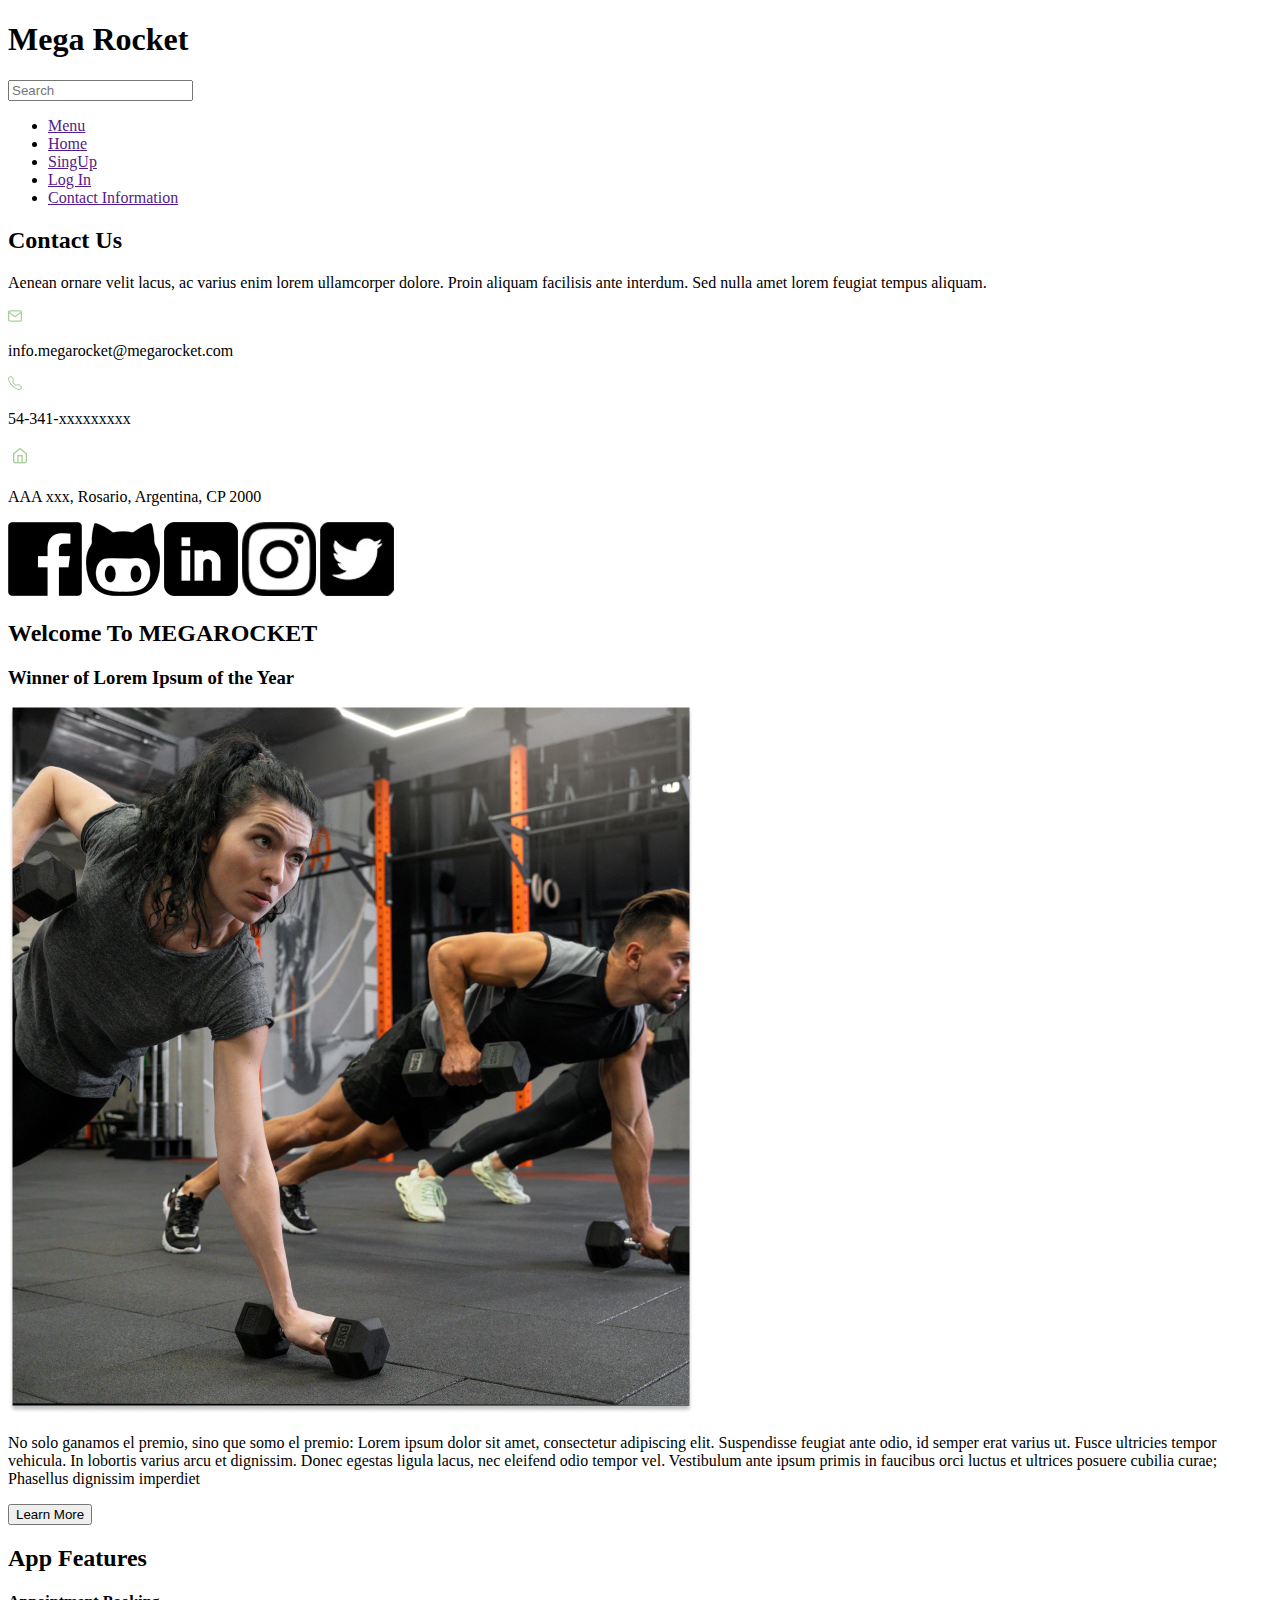
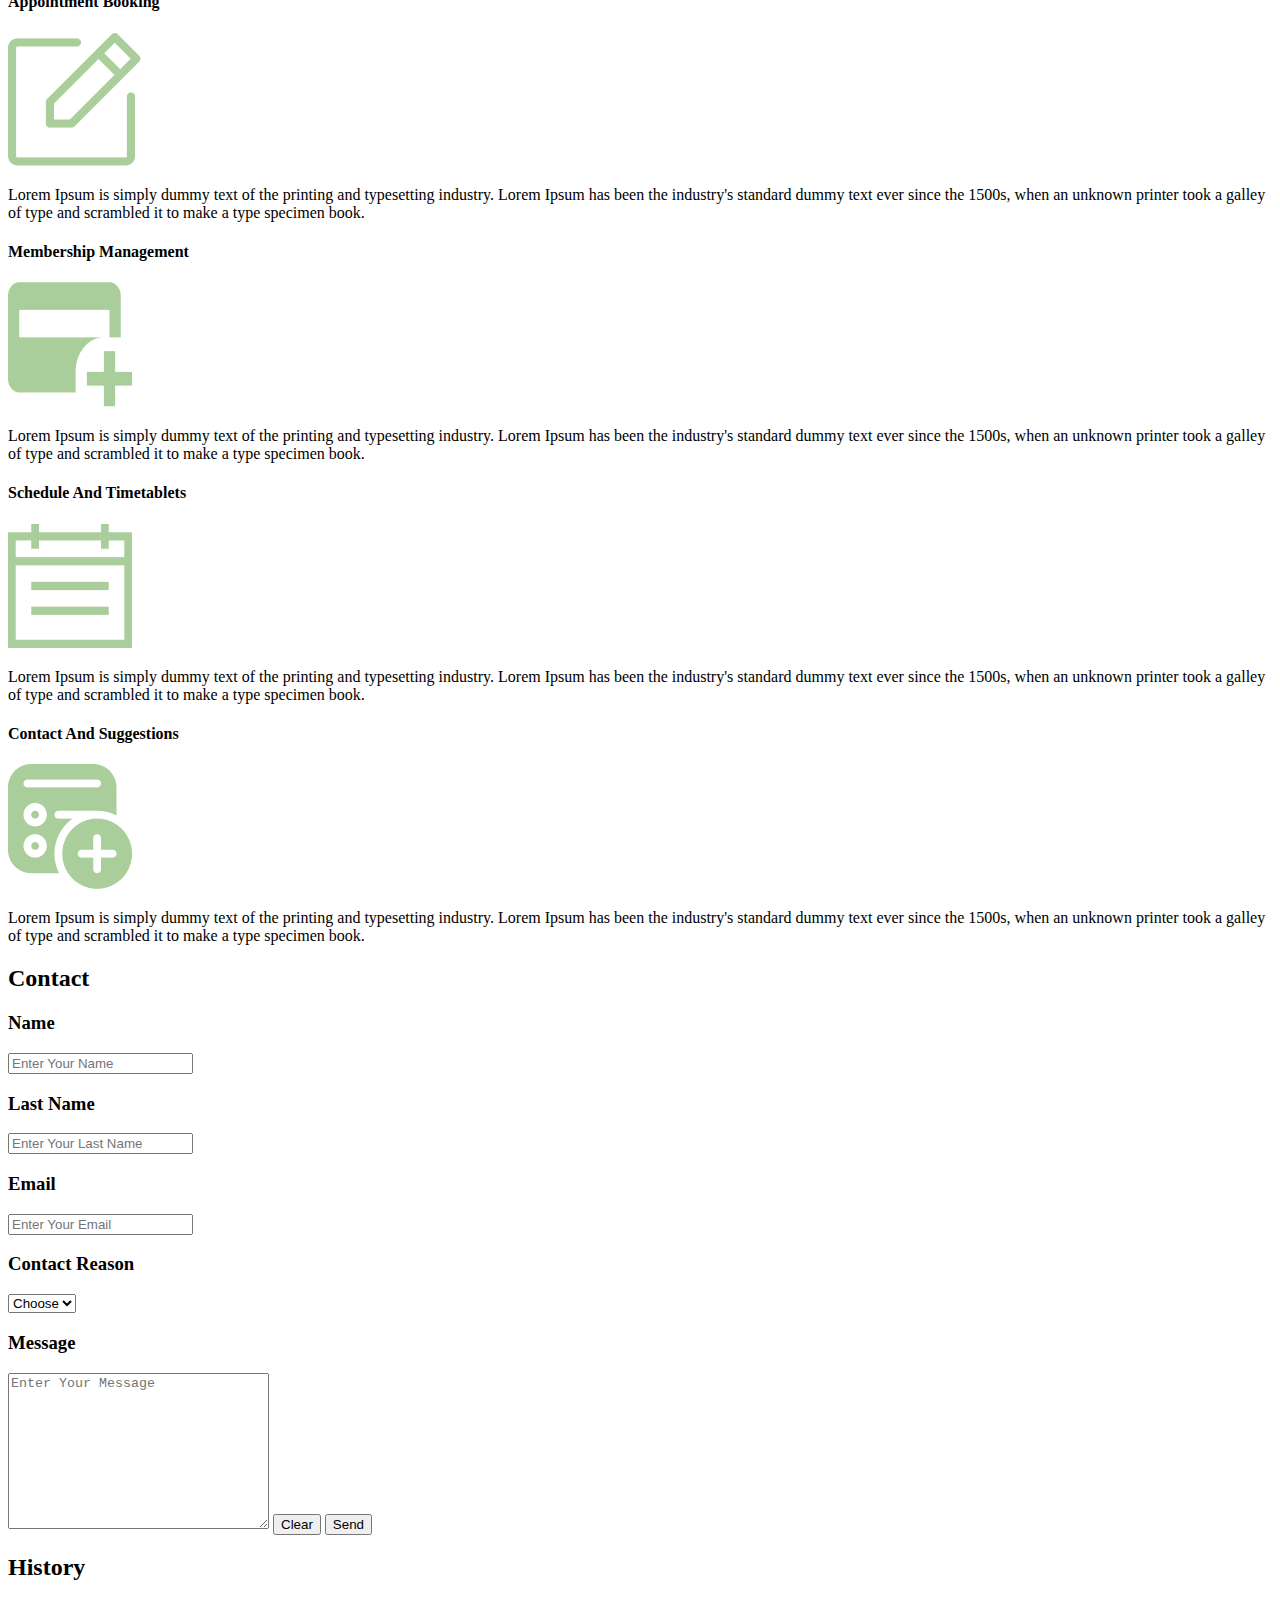
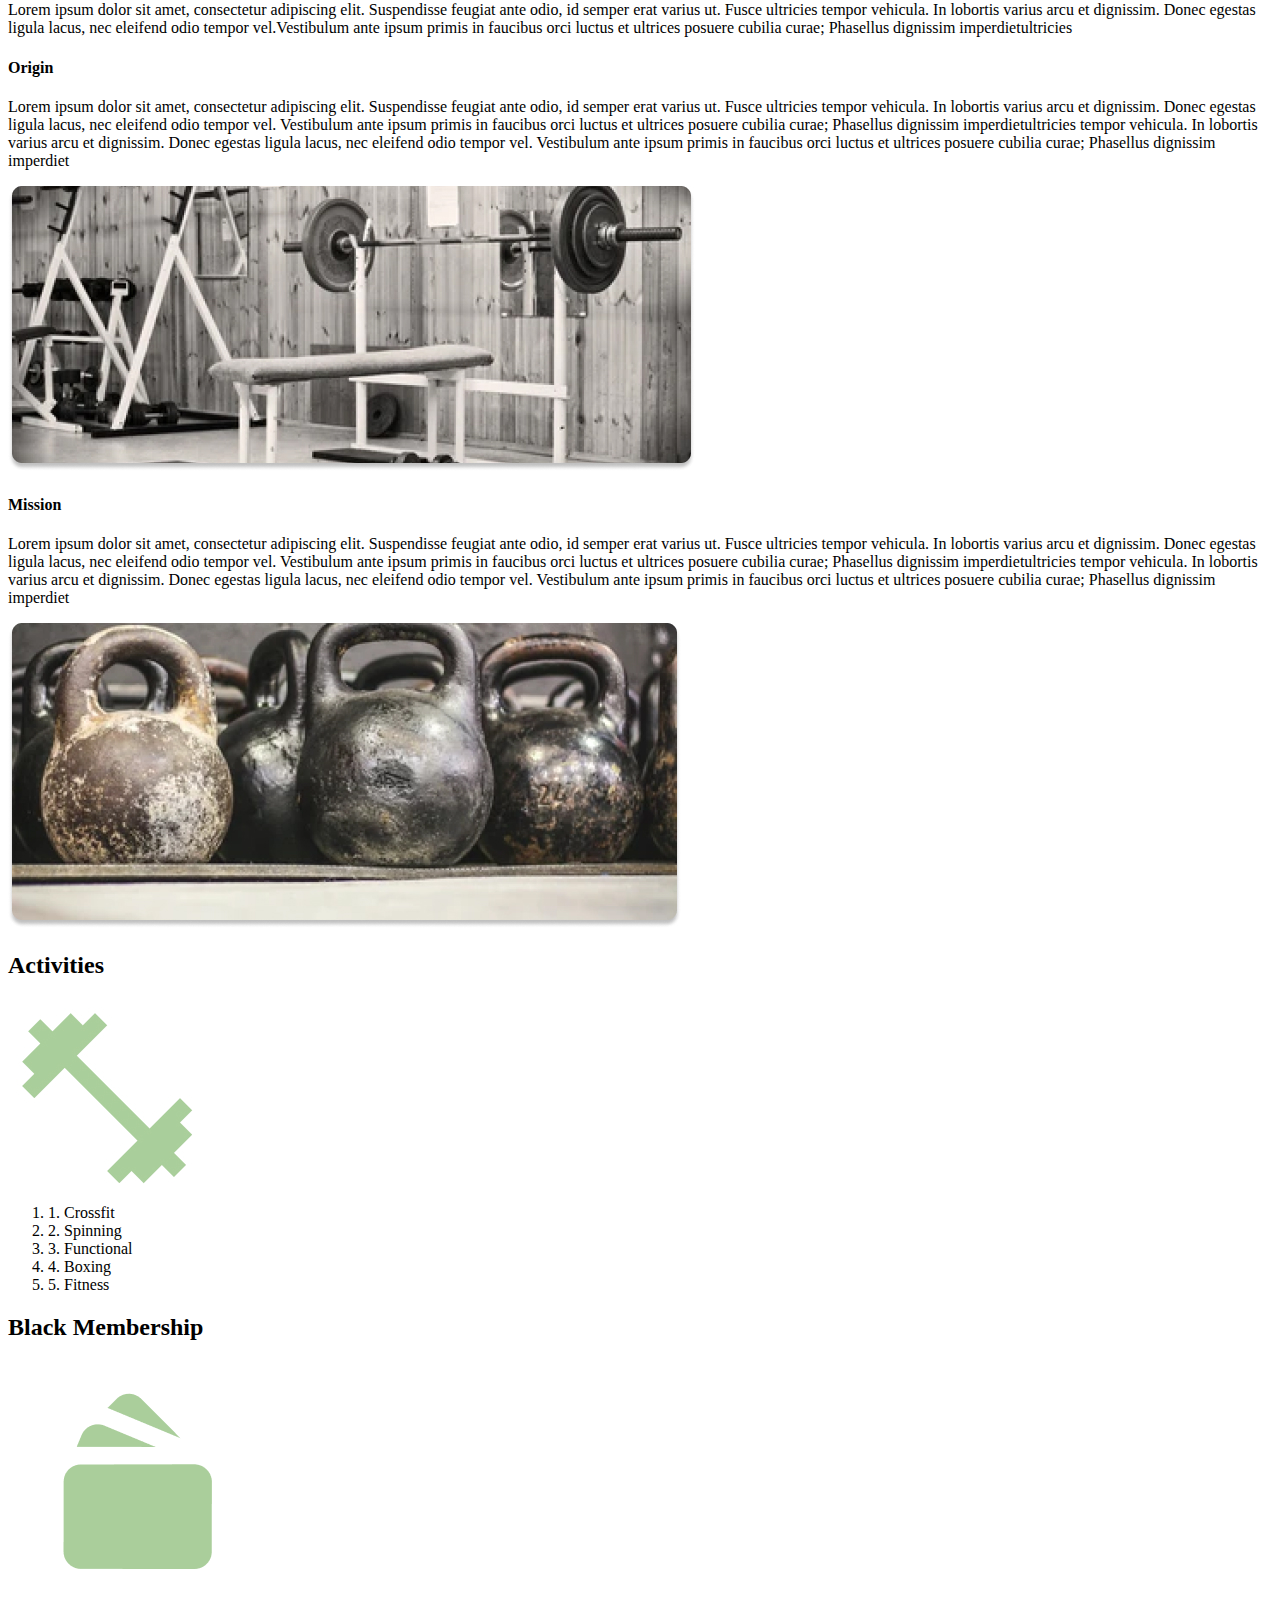
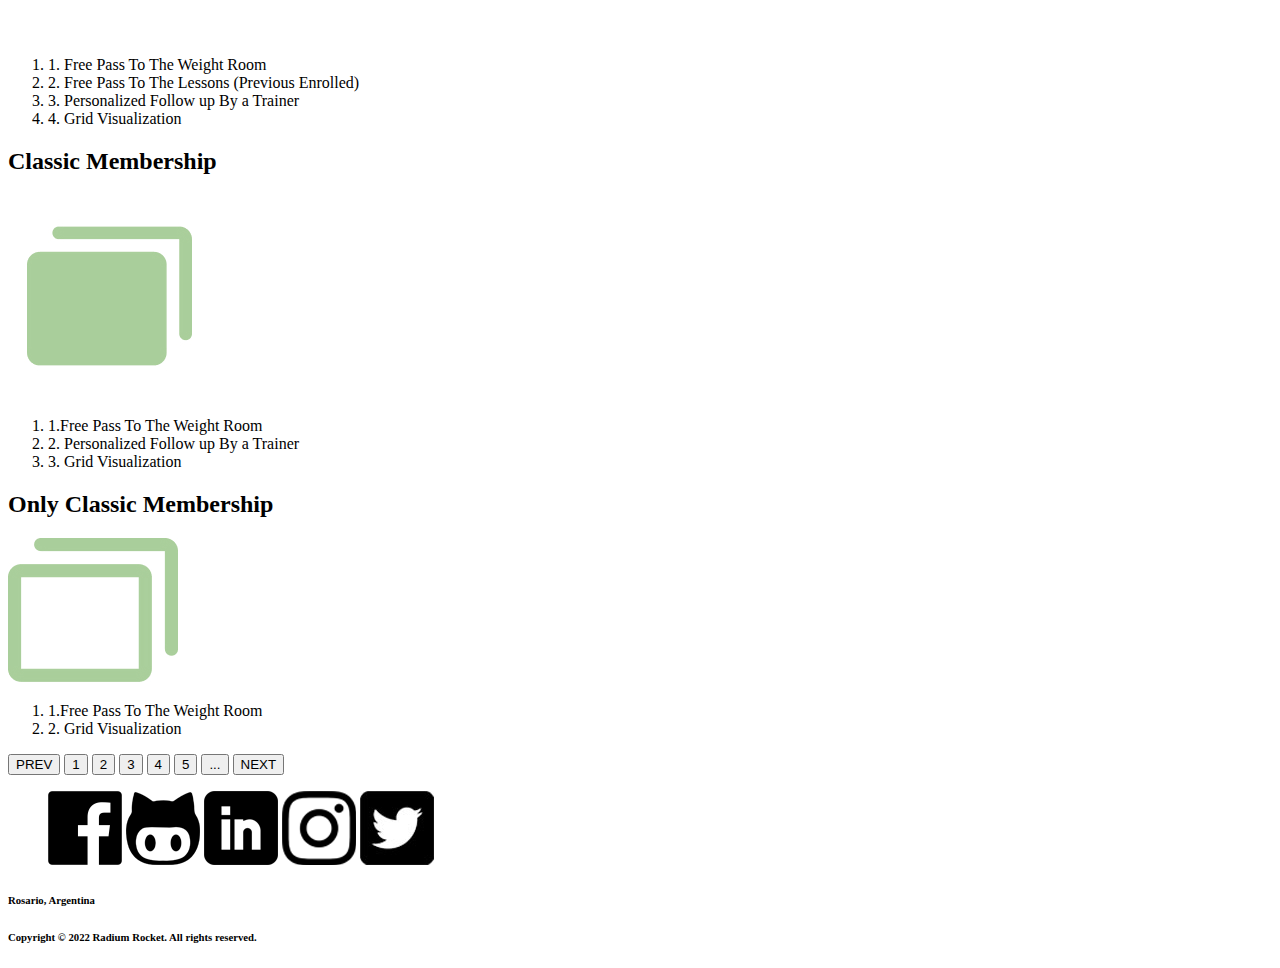
==== Week-03/index.html @ 1dced215 "BaSP-W03-2023: Fixed Problems and Added items from Week 03" ====
<!DOCTYPE html>
<html lang="en">
    <head>
        <meta charset="UTF-8">
        <meta http-equiv="X-UA-Compatible" content="IE=edge">
        <meta name="viewport" content="width=device-width, initial-scale=1.0">
        <title>Document</title>
    </head>
    <body>
        <header>
            <h1>Mega Rocket</h1>
            <input placeholder="Search">
            <aside>
                <nav>
                    <ul>     
                        <li><a href="">Menu</a></li> 
                        <li><a href="">Home</a></li>
                        <li><a href="">SingUp</a></li>
                        <li><a href="">Log In</a></li>
                        <li><a href="">Contact Information</a></li>
                    </ul>
                </nav>
            </aside>
            <h2> Contact Us </h2>
            <p>
                Aenean ornare velit lacus, ac varius enim lorem ullamcorper dolore. Proin aliquam facilisis ante interdum.
                Sed nulla amet lorem feugiat tempus aliquam.
            </p>
            <img src="assets/imgs/mail.jpg" alt="mail">
            <p>info.megarocket@megarocket.com</p>
            <img src="assets/imgs/bi_telephone.png" alt="phone">
            <p>54-341-xxxxxxxxx</p>
            <img src="assets/imgs/Home.jpg" alt="Home">
            <p>AAA xxx, Rosario, Argentina, CP 2000</p>
            <img src="assets/imgs/fcb.png" alt="Facebook">
            <img src="assets/imgs/git-hub.png" alt="GitHub">
            <img src="assets/imgs/in.png" alt="In">
            <img src="assets/imgs/insta.png" alt="Instagram">
            <img src="assets/imgs/twt.jpg" alt="Twitter">
        </header>
        <main>
            <section>
                <h2> Welcome To MEGAROCKET</h2>
                <h3>Winner of Lorem Ipsum of the Year</h3>
                <img src="assets/imgs/1.jpg" alt="Fitness">
                <p>
                    No solo ganamos el premio, sino que somo el premio:
                    Lorem ipsum dolor sit amet, consectetur adipiscing elit.
                    Suspendisse feugiat ante odio, id semper erat varius ut. Fusce ultricies tempor vehicula.
                    In lobortis varius arcu et dignissim. Donec egestas ligula lacus, nec eleifend odio tempor vel.
                    Vestibulum ante ipsum primis in faucibus orci luctus
                    et ultrices posuere cubilia curae; Phasellus dignissim imperdiet
                </p>
                <input type="button" value="Learn More">
            </section>
            <section>
                <h2>App Features</h2>
                <h4>Appointment Booking</h4>
                <img src="assets/imgs/Booking.jpg" alt="Booking">
                <p>
                    Lorem Ipsum is simply dummy text of the printing and typesetting industry.
                    Lorem Ipsum has been the industry's standard dummy text ever since the 1500s,
                    when an unknown printer took a galley of type and scrambled it to make a type specimen book.
                </p>
                <h4>Membership Management</h4>
                <img src="assets/imgs/Management.png" alt="Management">
                <p>
                    Lorem Ipsum is simply dummy text of the printing and typesetting industry.
                    Lorem Ipsum has been the industry's standard dummy text ever since the 1500s,
                    when an unknown printer took a galley of type and scrambled it to make a type specimen book.
                </p>
                <h4>Schedule And Timetablets</h4>
                <img src="assets/imgs/Timetablets.png" alt="Schedule">
                <p>
                    Lorem Ipsum is simply dummy text of the printing and typesetting industry.
                    Lorem Ipsum has been the industry's standard dummy text ever since the 1500s,
                    when an unknown printer took a galley of type and scrambled it to make a type specimen book.
                </p>
                <h4>Contact And Suggestions</h4>
                <img src="assets/imgs/Suggestions.jpg" alt="Suggestions">
                <p>
                    Lorem Ipsum is simply dummy text of the printing and typesetting industry.
                    Lorem Ipsum has been the industry's standard dummy text ever since the 1500s,
                    when an unknown printer took a galley of type and scrambled it to make a type specimen book.
                </p>
            </section>
            <section>
                <h2>Contact</h2>
                <form>
                    <h3>Name</h3>
                    <input type="text" name="Name" placeholder="Enter Your Name" class="Campo">
                    <h3>Last Name</h3>
                    <input type="text" name="Name" placeholder="Enter Your Last Name" class="Campo">
                    <h3>Email</h3>
                    <input type="email" name="Email" placeholder="Enter Your Email" class="Campo">
                    <h3>Contact Reason</h3>
                    <div class="select">
                        <select name="format" id="format">
                        <option selected disabled> Choose </option>
                        <option value="1">1</option>
                        <option value="2">2</option>
                        <option value="3">3</option>  
                        </select>
                    </div>
                    <h3>Message</h3>
                    <textarea name="Message" placeholder="Enter Your Message" cols="30" rows="10"></textarea>
                    <input type="button" value="Clear">
                    <input type="button" value="Send">
                </form>
            </section>
            <section>
                <h2>History</h2>
                <p>
                    Lorem ipsum dolor sit amet, consectetur adipiscing elit. Suspendisse feugiat ante odio,
                    id semper erat varius ut. Fusce ultricies tempor vehicula. In lobortis varius arcu et dignissim.
                    Donec egestas ligula lacus, nec eleifend odio tempor vel.Vestibulum ante ipsum primis in faucibus orci
                    luctus et ultrices posuere cubilia curae; Phasellus dignissim imperdietultricies
                </p>
                <h4>Origin</h4>
                <p>
                    Lorem ipsum dolor sit amet, consectetur adipiscing elit. Suspendisse feugiat ante odio,
                    id semper erat varius ut. Fusce ultricies tempor vehicula. In lobortis varius arcu et dignissim.
                    Donec egestas ligula lacus, nec eleifend odio tempor vel. Vestibulum ante ipsum primis in faucibus
                    orci luctus et ultrices posuere cubilia curae; Phasellus dignissim imperdietultricies tempor vehicula.
                    In lobortis varius arcu et dignissim. Donec egestas ligula lacus, nec eleifend odio tempor vel. Vestibulum
                    ante ipsum primis in faucibus orci luctus et ultrices posuere cubilia curae; Phasellus dignissim imperdiet
                </p>
                <img src="assets/imgs/Pesas.jpg" alt="Pesas">
                <h4>Mission</h4>
                <p>
                    Lorem ipsum dolor sit amet, consectetur adipiscing elit. Suspendisse feugiat ante odio,
                    id semper erat varius ut. Fusce ultricies tempor vehicula. In lobortis varius arcu et dignissim.
                    Donec egestas ligula lacus, nec eleifend odio tempor vel. Vestibulum ante ipsum primis in faucibus
                    orci luctus et ultrices posuere cubilia curae; Phasellus dignissim imperdietultricies tempor vehicula.
                    In lobortis varius arcu et dignissim. Donec egestas ligula lacus, nec eleifend odio tempor vel. Vestibulum
                    ante ipsum primis in faucibus orci luctus et ultrices posuere cubilia curae; Phasellus dignissim imperdiet
                </p>
                <img src="assets/imgs/Rusas.jpg" alt="Rusas">
            </section>
            <section>
                <h2>Activities</h2>
                <img src="assets/imgs/Activities.jpg" alt="Activities">
                <ol>
                    <li>1. Crossfit</li>
                    <li>2. Spinning</li>
                    <li>3. Functional</li>
                    <li>4. Boxing</li>
                    <li>5. Fitness</li>
                </ol>
                <h2>Black Membership</h2>
                <img src="assets/imgs/Black Membership.png" alt="BMembership">
                <ol>
                    <li>1. Free Pass To The Weight Room</li>
                    <li>2. Free Pass To The Lessons (Previous Enrolled)</li>
                    <li>3. Personalized Follow up By a Trainer</li>
                    <li>4. Grid Visualization</li>
                </ol>
                <h2>Classic Membership</h2>
                <img src="assets/imgs/Classic Membership.jpg" alt="CMembership">
                <ol>
                    <li>1.Free Pass To The Weight Room</li>
                    <li>2. Personalized Follow up By a Trainer</li>
                    <li>3. Grid Visualization</li>
                </ol>
                <h2>Only Classic Membership</h2>
                <img src="assets/imgs/Only Classes Membership.jpg" alt="OCMembership">
                <ol>
                    <li>1.Free Pass To The Weight Room</li>
                    <li>2. Grid Visualization</li>
                </ol>
                <input type="button" value="PREV">
                <input type="button" value="1">
                <input type="button" value="2">
                <input type="button" value="3">
                <input type="button" value="4">
                <input type="button" value="5">
                <input type="button" value="...">
                <input type="button" value="NEXT">
            </section>
        </main>
        <footer>
            <ul>
                <img src="assets/imgs/fcb.png" alt="Facebook">
                <img src="assets/imgs/git-hub.png" alt="GitHub">
                <img src="assets/imgs/in.png" alt="In">
                <img src="assets/imgs/insta.png" alt="Instagram">
                <img src="assets/imgs/twt.jpg" alt="Twitter">
            </ul>
            <h6>Rosario, Argentina</h6>
            <h6>Copyright © 2022 Radium Rocket. All rights reserved.</h6>
        </footer>
    </body>
</html>
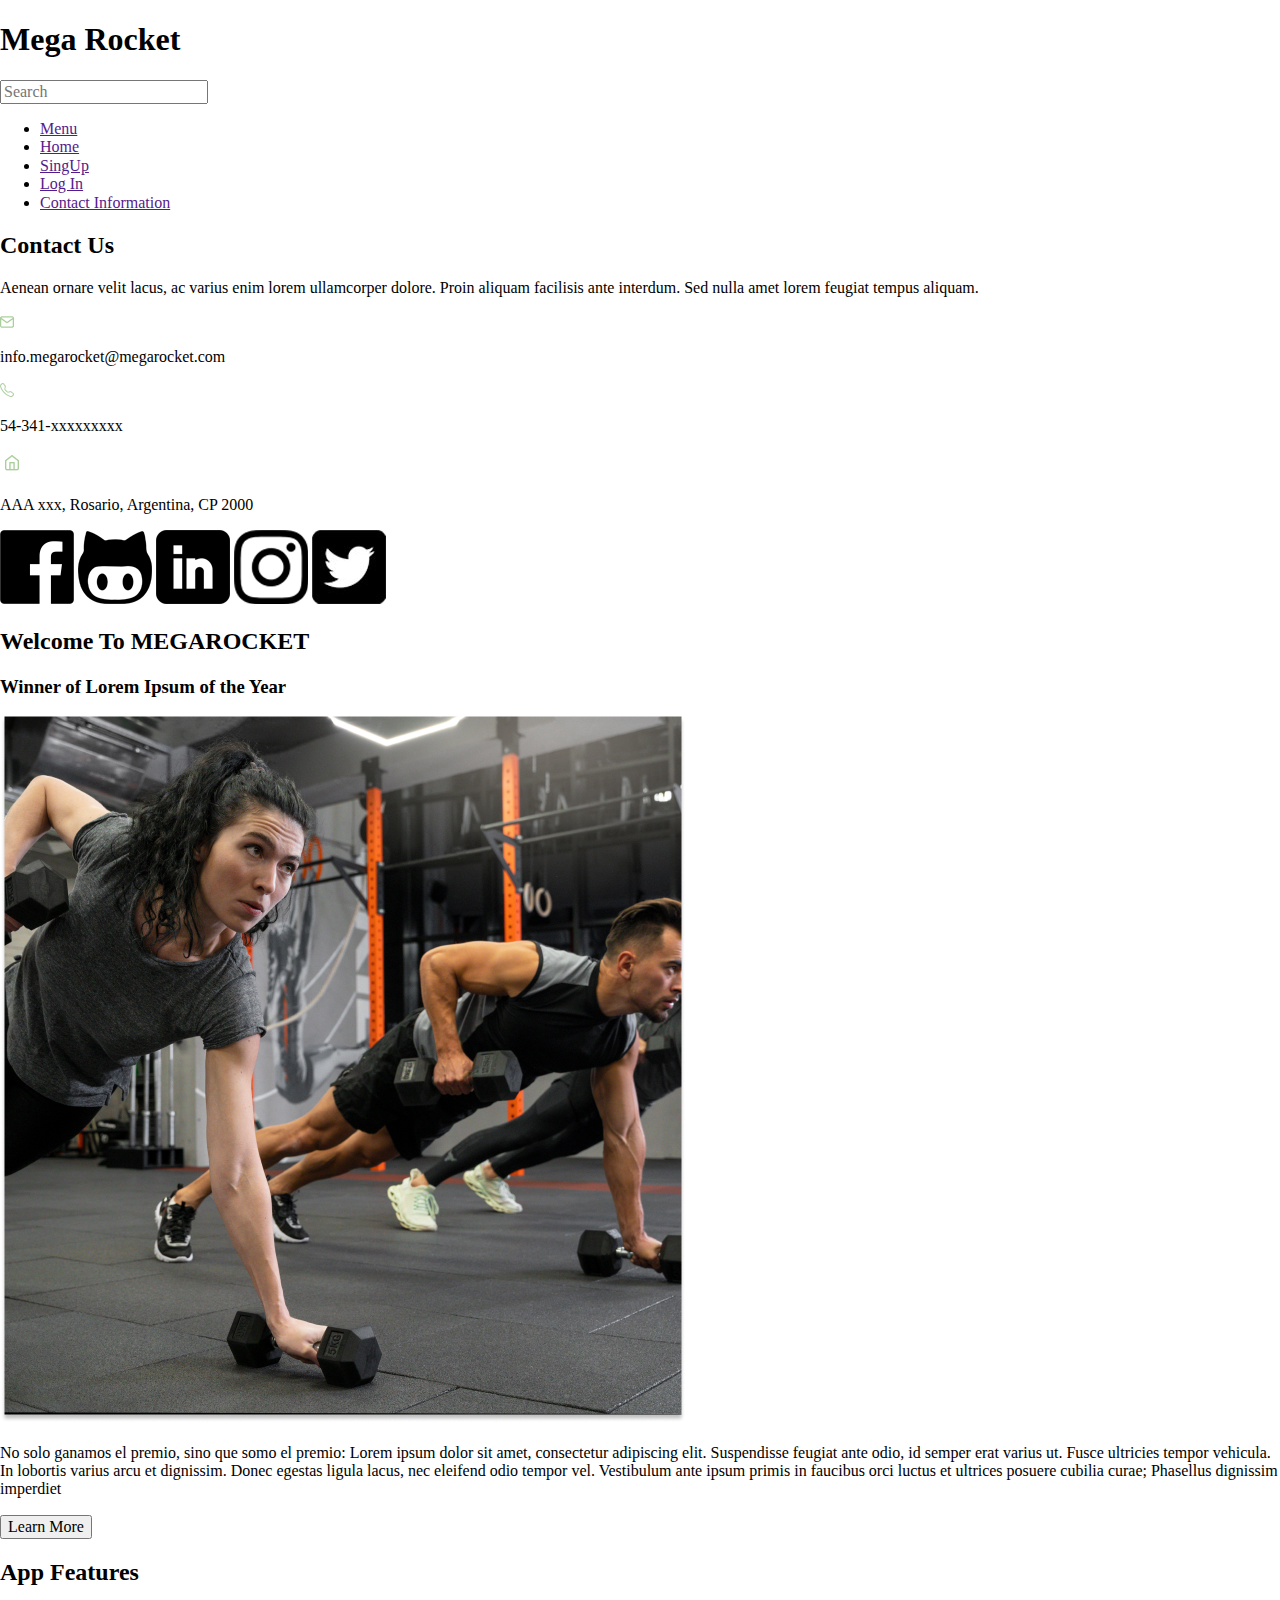
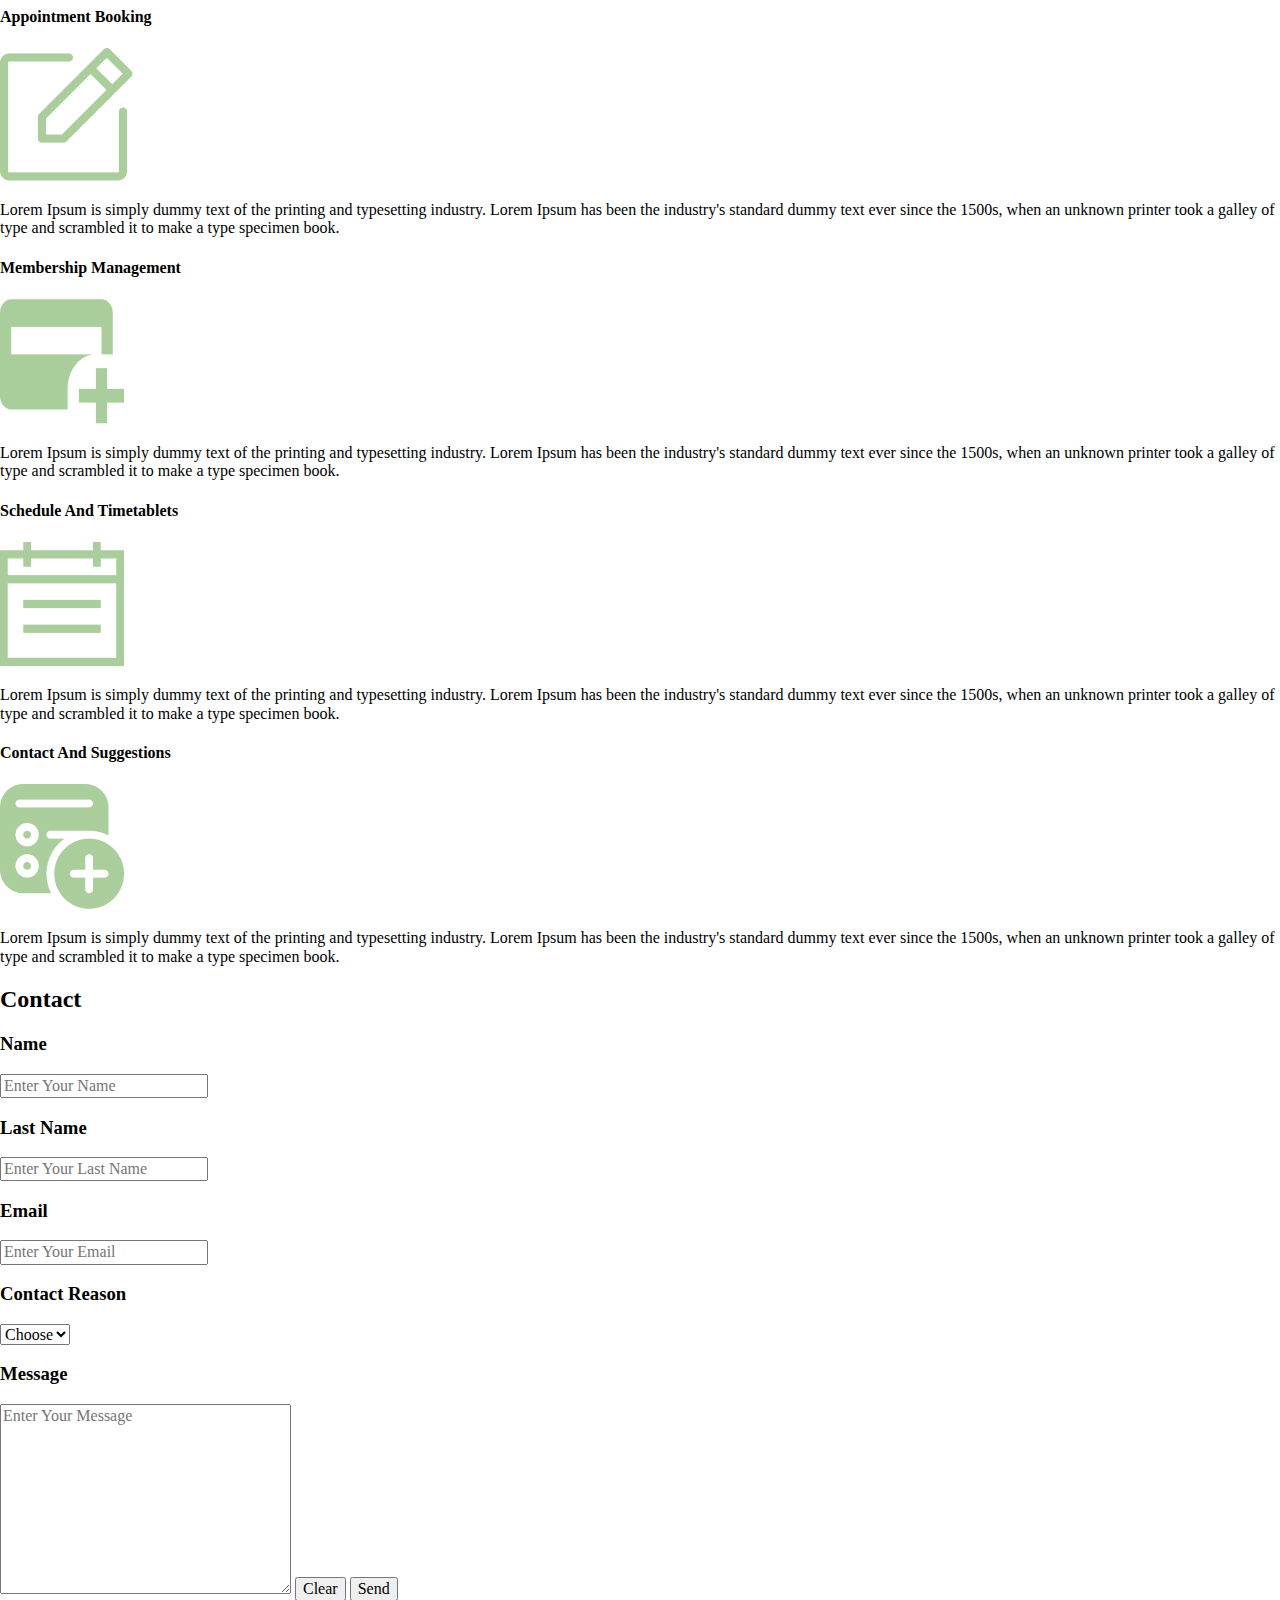
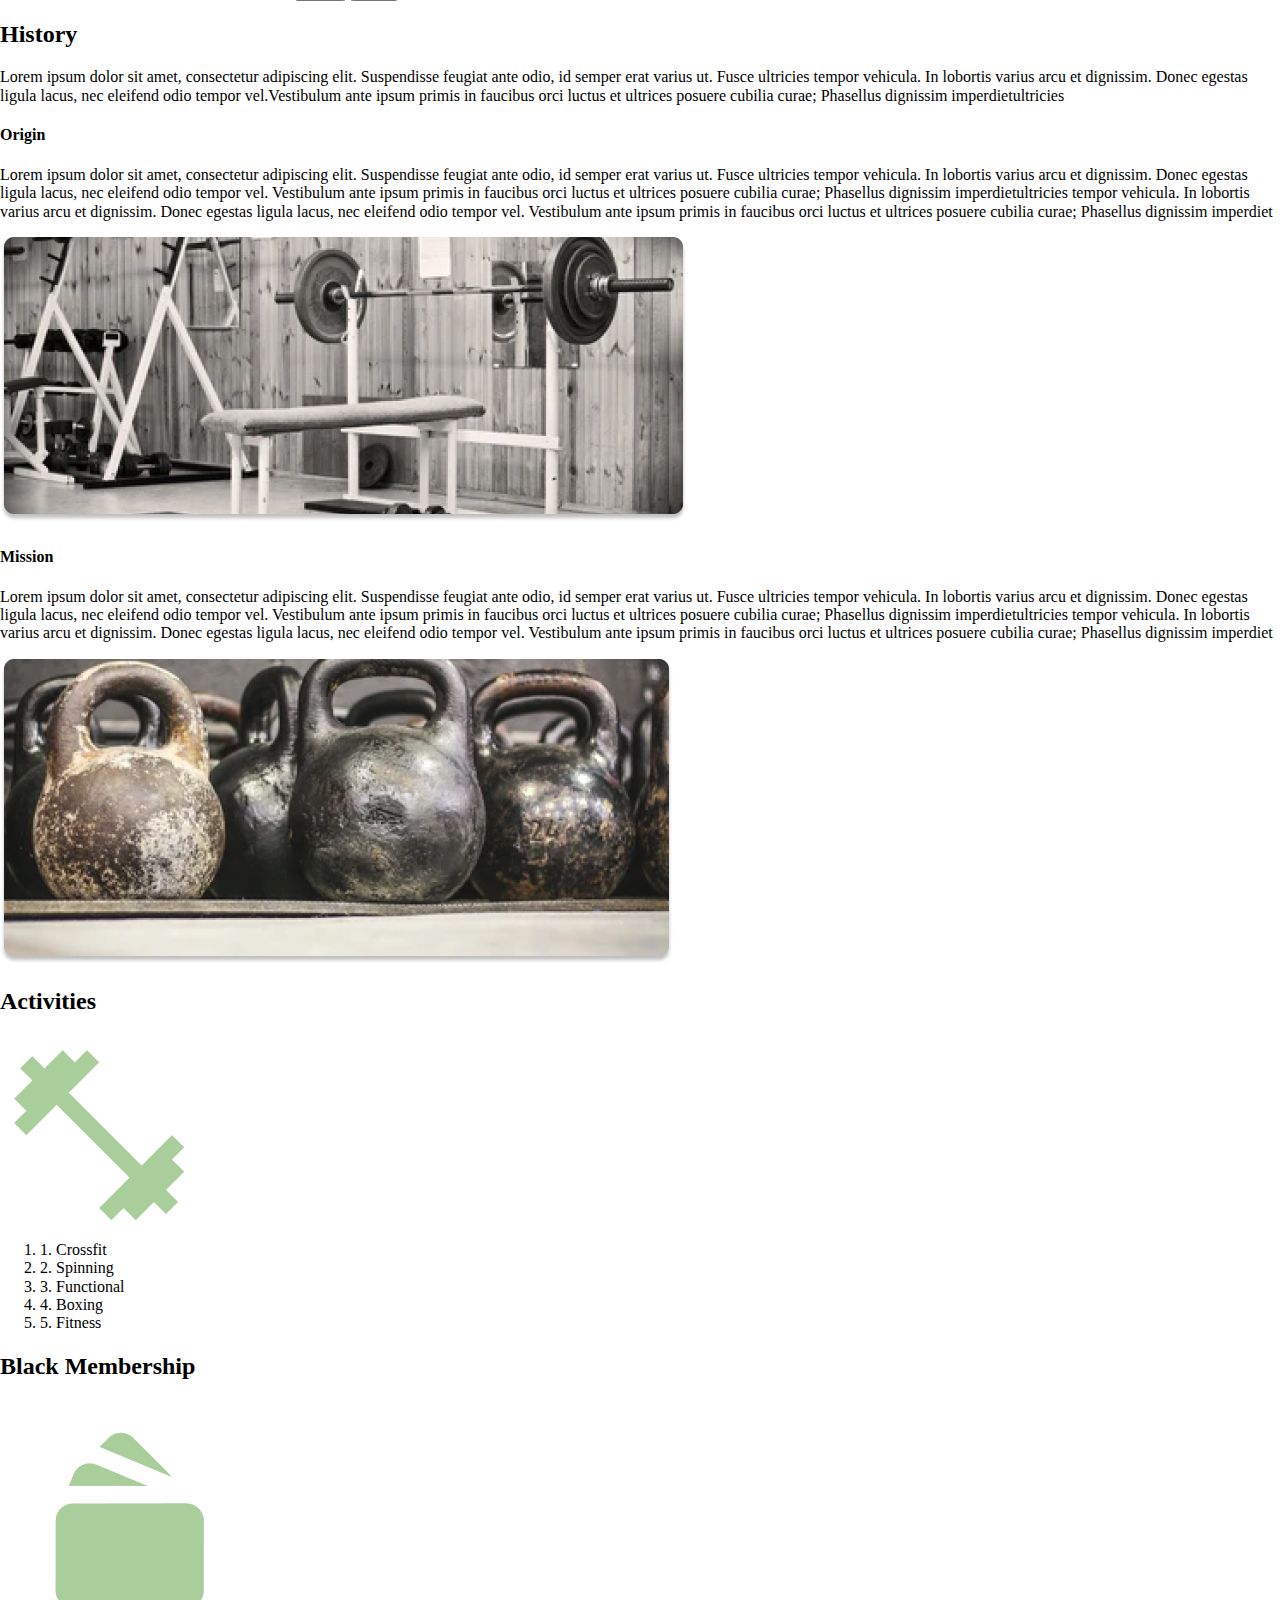
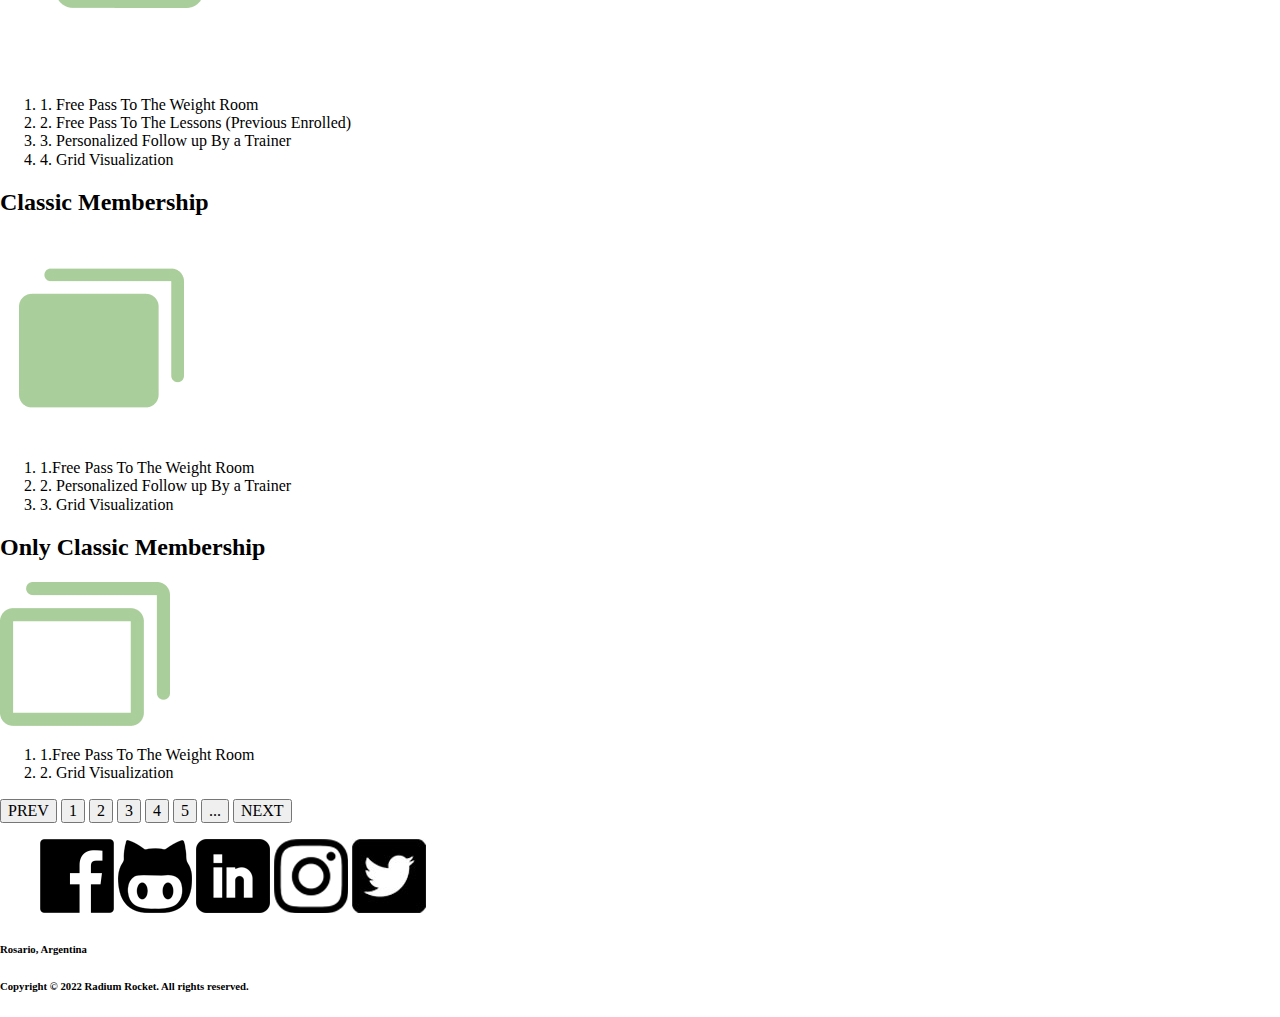
==== commit de8ed3cf: "BaSP-W03-2023: Fixed Readme and added links in HTML" ====
--- a/Week-03/index.html
+++ b/Week-03/index.html
@@ -4,6 +4,11 @@
         <meta charset="UTF-8">
         <meta http-equiv="X-UA-Compatible" content="IE=edge">
         <meta name="viewport" content="width=device-width, initial-scale=1.0">
+        <link rel="preconnect" href="https://fonts.googleapis.com">
+        <link rel="preconnect" href="https://fonts.gstatic.com" crossorigin>
+        <link href="https://fonts.googleapis.com/css2?family=Roboto:ital,wght@0,100;0,300;0,400;0,500;0,700;0,900;1,100;1,300;1,400;1,500;1,700;1,900&display=swap" rel="stylesheet">
+        <link rel="stylesheet" type="text/css" href="css/reset.css">
+        <link rel="stylesheet" type="text/css" href="css/styles.css">
         <title>Document</title>
     </head>
     <body>
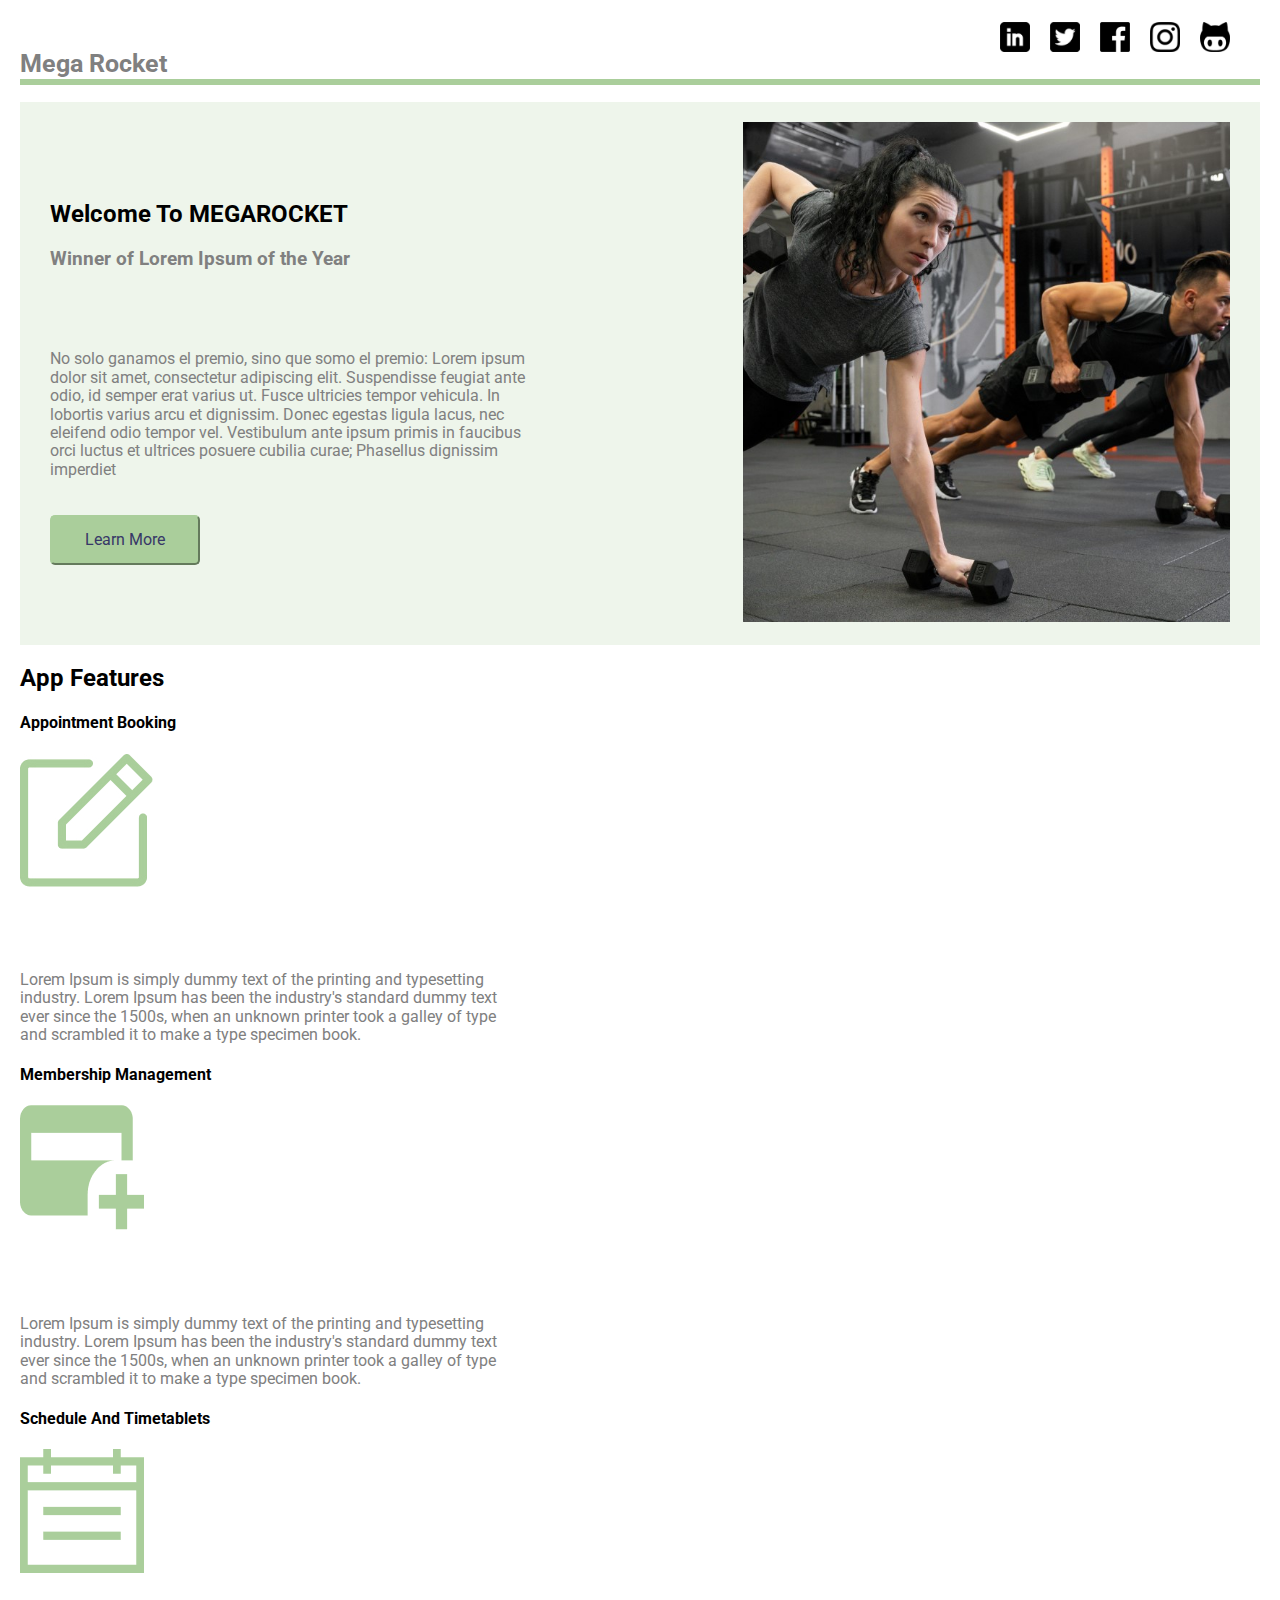
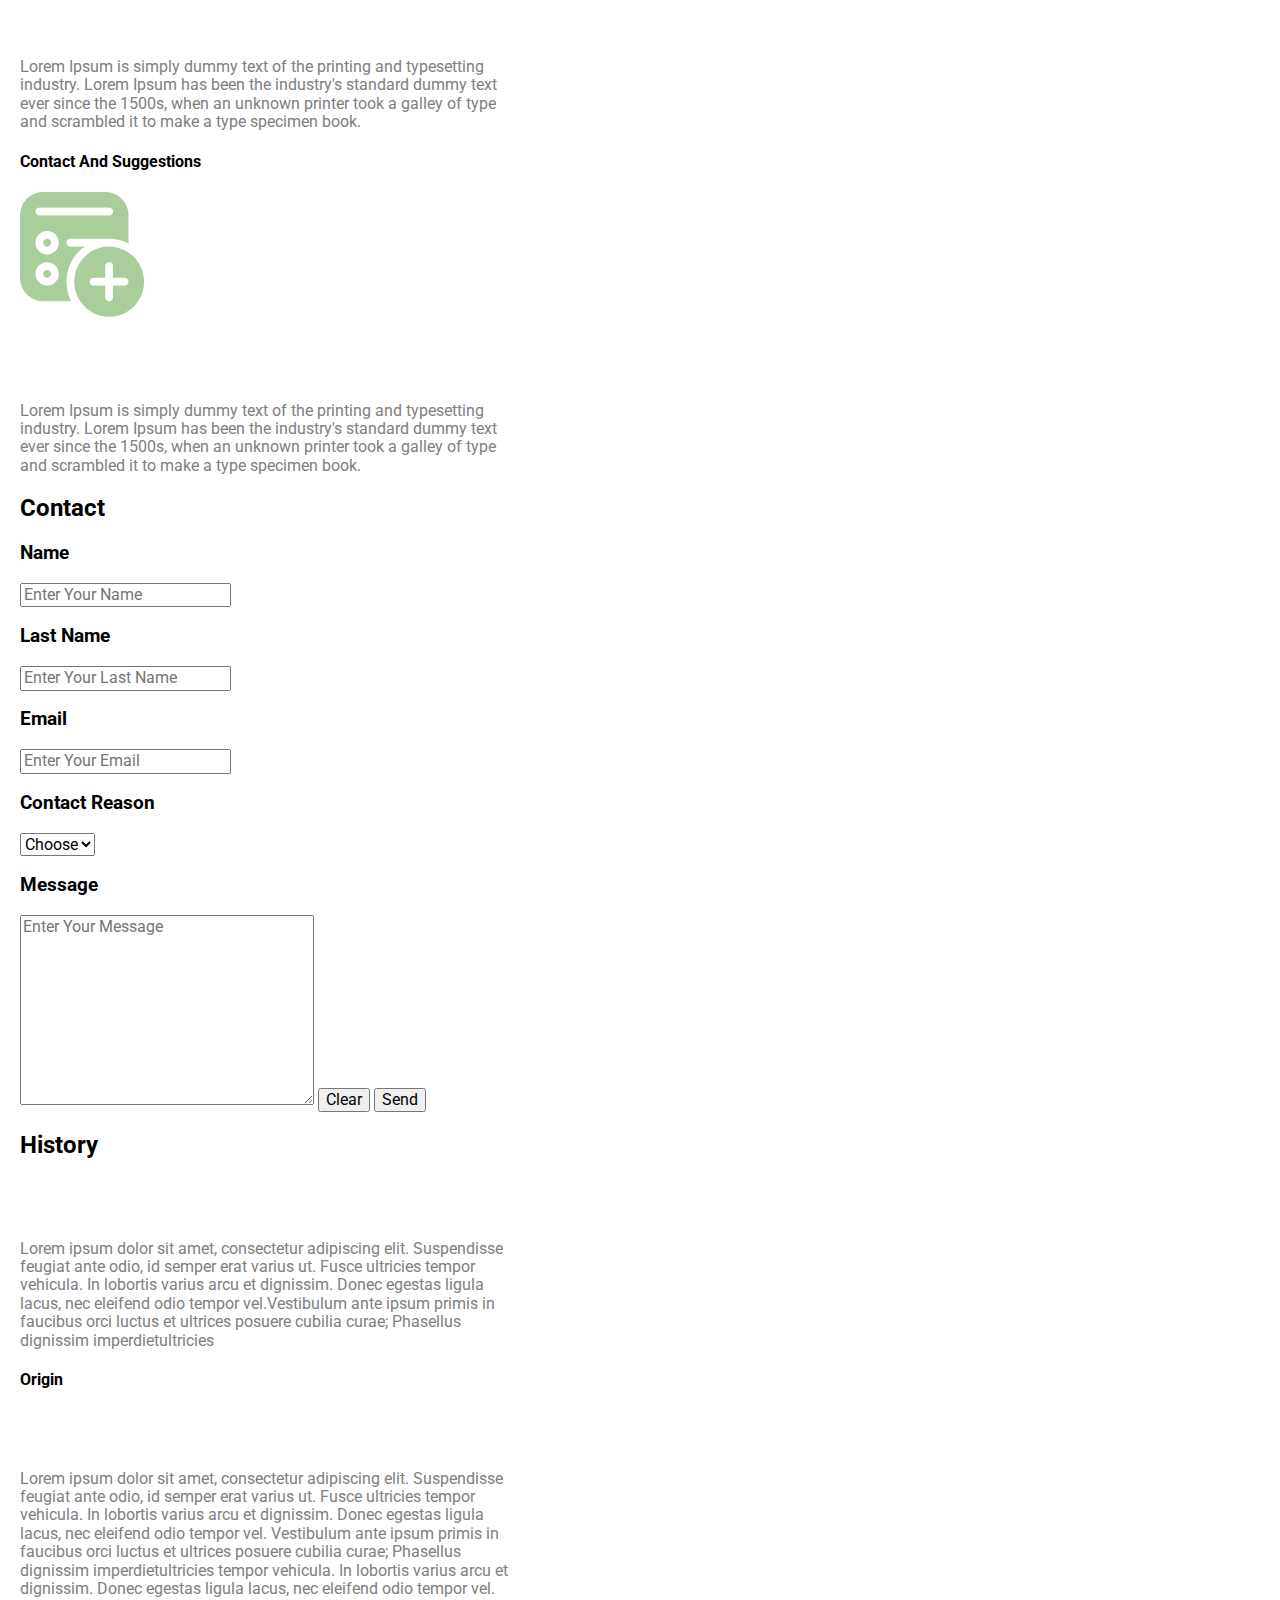
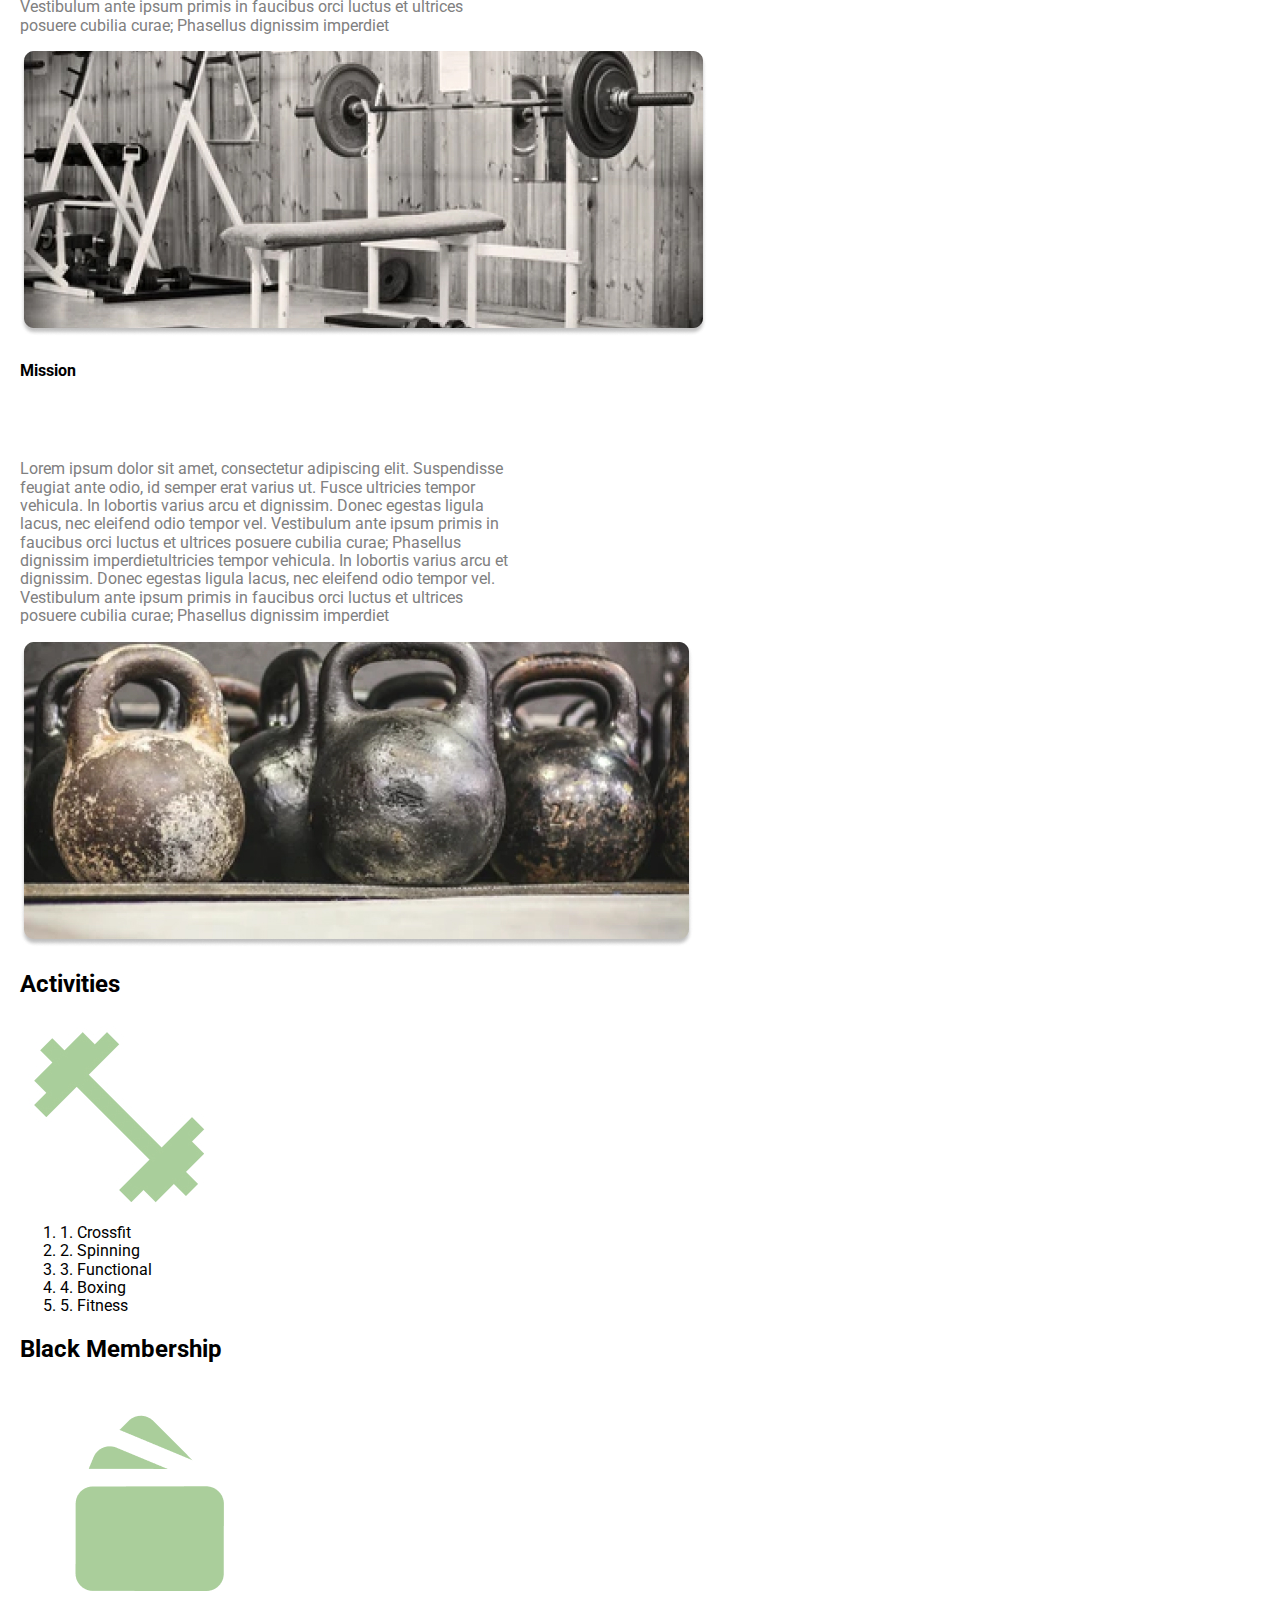
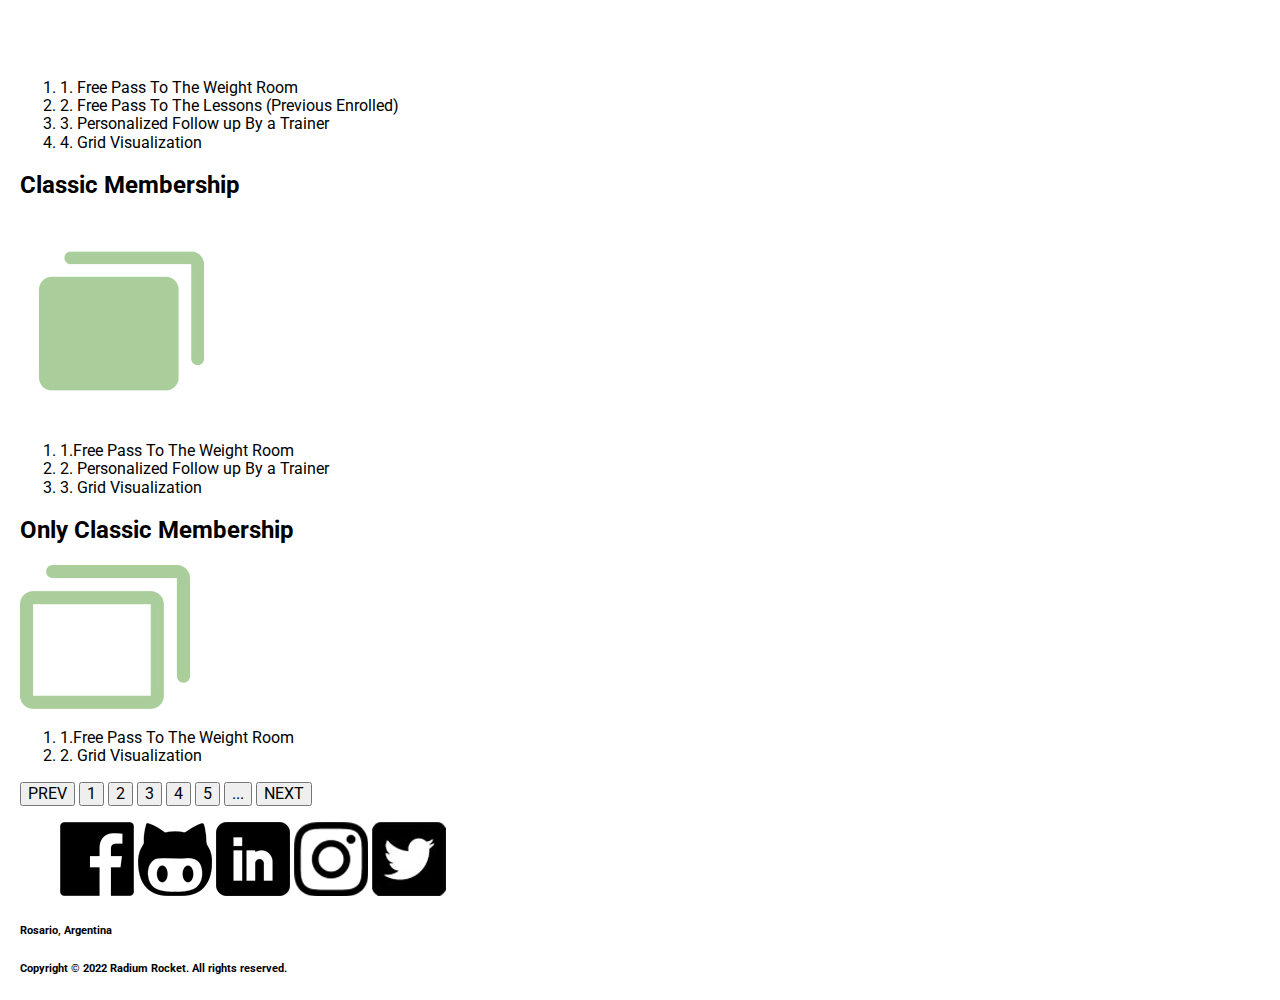
==== commit 3f28db40: "BaSP-W03-2023: Added Header and Main" ====
--- a/Week-03/index.html
+++ b/Week-03/index.html
@@ -13,8 +13,8 @@
     </head>
     <body>
         <header>
-            <h1>Mega Rocket</h1>
-            <input placeholder="Search">
+            <h1 class="h1">Mega Rocket</h1>
+            <!-- <input placeholder="Search">
             <aside>
                 <nav>
                     <ul>     
@@ -36,27 +36,39 @@
             <img src="assets/imgs/bi_telephone.png" alt="phone">
             <p>54-341-xxxxxxxxx</p>
             <img src="assets/imgs/Home.jpg" alt="Home">
-            <p>AAA xxx, Rosario, Argentina, CP 2000</p>
-            <img src="assets/imgs/fcb.png" alt="Facebook">
-            <img src="assets/imgs/git-hub.png" alt="GitHub">
-            <img src="assets/imgs/in.png" alt="In">
-            <img src="assets/imgs/insta.png" alt="Instagram">
-            <img src="assets/imgs/twt.jpg" alt="Twitter">
+            <p>AAA xxx, Rosario, Argentina, CP 2000</p> -->
+            <div class="media">
+                <img class="align" src="assets/imgs/in.png" alt="In">
+                <img class="align" src="assets/imgs/twt.jpg" alt="Twitter">
+                <img class="align" src="assets/imgs/fcb.png" alt="Facebook">
+                <img class="align" src="assets/imgs/insta.png" alt="Instagram">
+                <img class="align" src="assets/imgs/git-hub.png" alt="GitHub">
+            </div>
         </header>
         <main>
             <section>
-                <h2> Welcome To MEGAROCKET</h2>
-                <h3>Winner of Lorem Ipsum of the Year</h3>
-                <img src="assets/imgs/1.jpg" alt="Fitness">
-                <p>
-                    No solo ganamos el premio, sino que somo el premio:
-                    Lorem ipsum dolor sit amet, consectetur adipiscing elit.
-                    Suspendisse feugiat ante odio, id semper erat varius ut. Fusce ultricies tempor vehicula.
-                    In lobortis varius arcu et dignissim. Donec egestas ligula lacus, nec eleifend odio tempor vel.
-                    Vestibulum ante ipsum primis in faucibus orci luctus
-                    et ultrices posuere cubilia curae; Phasellus dignissim imperdiet
-                </p>
-                <input type="button" value="Learn More">
+                <div class="container">
+                    <img class="train" src="assets/imgs/train.jpg" alt="Fitness">
+                    <div class="welcome">
+                        <h2> Welcome To MEGAROCKET</h2>
+                    </div>
+                    <div class="winner">
+                        <h3>Winner of Lorem Ipsum of the Year</h3>
+                    </div>
+                    
+                    <div class="p">
+                        <p>
+                            No solo ganamos el premio, sino que somo el premio:
+                            Lorem ipsum dolor sit amet, consectetur adipiscing elit.
+                            Suspendisse feugiat ante odio, id semper erat varius ut. Fusce ultricies tempor vehicula.
+                            In lobortis varius arcu et dignissim. Donec egestas ligula lacus, nec eleifend odio tempor vel.
+                            Vestibulum ante ipsum primis in faucibus orci luctus
+                            et ultrices posuere cubilia curae; Phasellus dignissim imperdiet
+                        </p>
+                    </div>
+                    
+                    <input class="learn-more" type="button" value="Learn More">
+                </div>
             </section>
             <section>
                 <h2>App Features</h2>
--- a/Week-03/css/styles.css
+++ b/Week-03/css/styles.css
@@ -0,0 +1,64 @@
+body {
+font-family: 'Roboto', sans-serif;
+background-color: white;
+margin-left: 20px;
+margin-right: 20px;
+}
+
+.h1{
+    color: grey;
+    font-size: 25px;
+    border-bottom: 6px solid #AACE9B;
+    margin-top: 50px;
+    
+    
+}
+
+.align {
+    width: 30px;
+    height: 30px;
+    margin: 0 10px;
+    margin-top: -80px;
+}
+
+.media{
+    display: flex;
+    justify-content: right;
+    margin-right: 20px;
+}
+
+.container{
+    background-color: rgb(170, 206, 155, 0.2);
+    padding: 80px 30px;
+}
+
+.welcome{
+    color: black;
+}
+
+.winner{
+    color: grey;
+}
+
+p{
+    color: grey;
+    margin-top: 80px;
+    width: 500px;
+    height: auto;
+}
+
+.train{
+    float: right;
+    height: 500px;
+    margin-top: -60px;
+}
+
+.learn-more{
+    color: #373867;
+    background-color: #AACE9B;
+    border-color: #AACE9B;
+    border-radius: 5px;
+    height: 50px;
+    width: 150px;
+    margin-top: 20px;
+}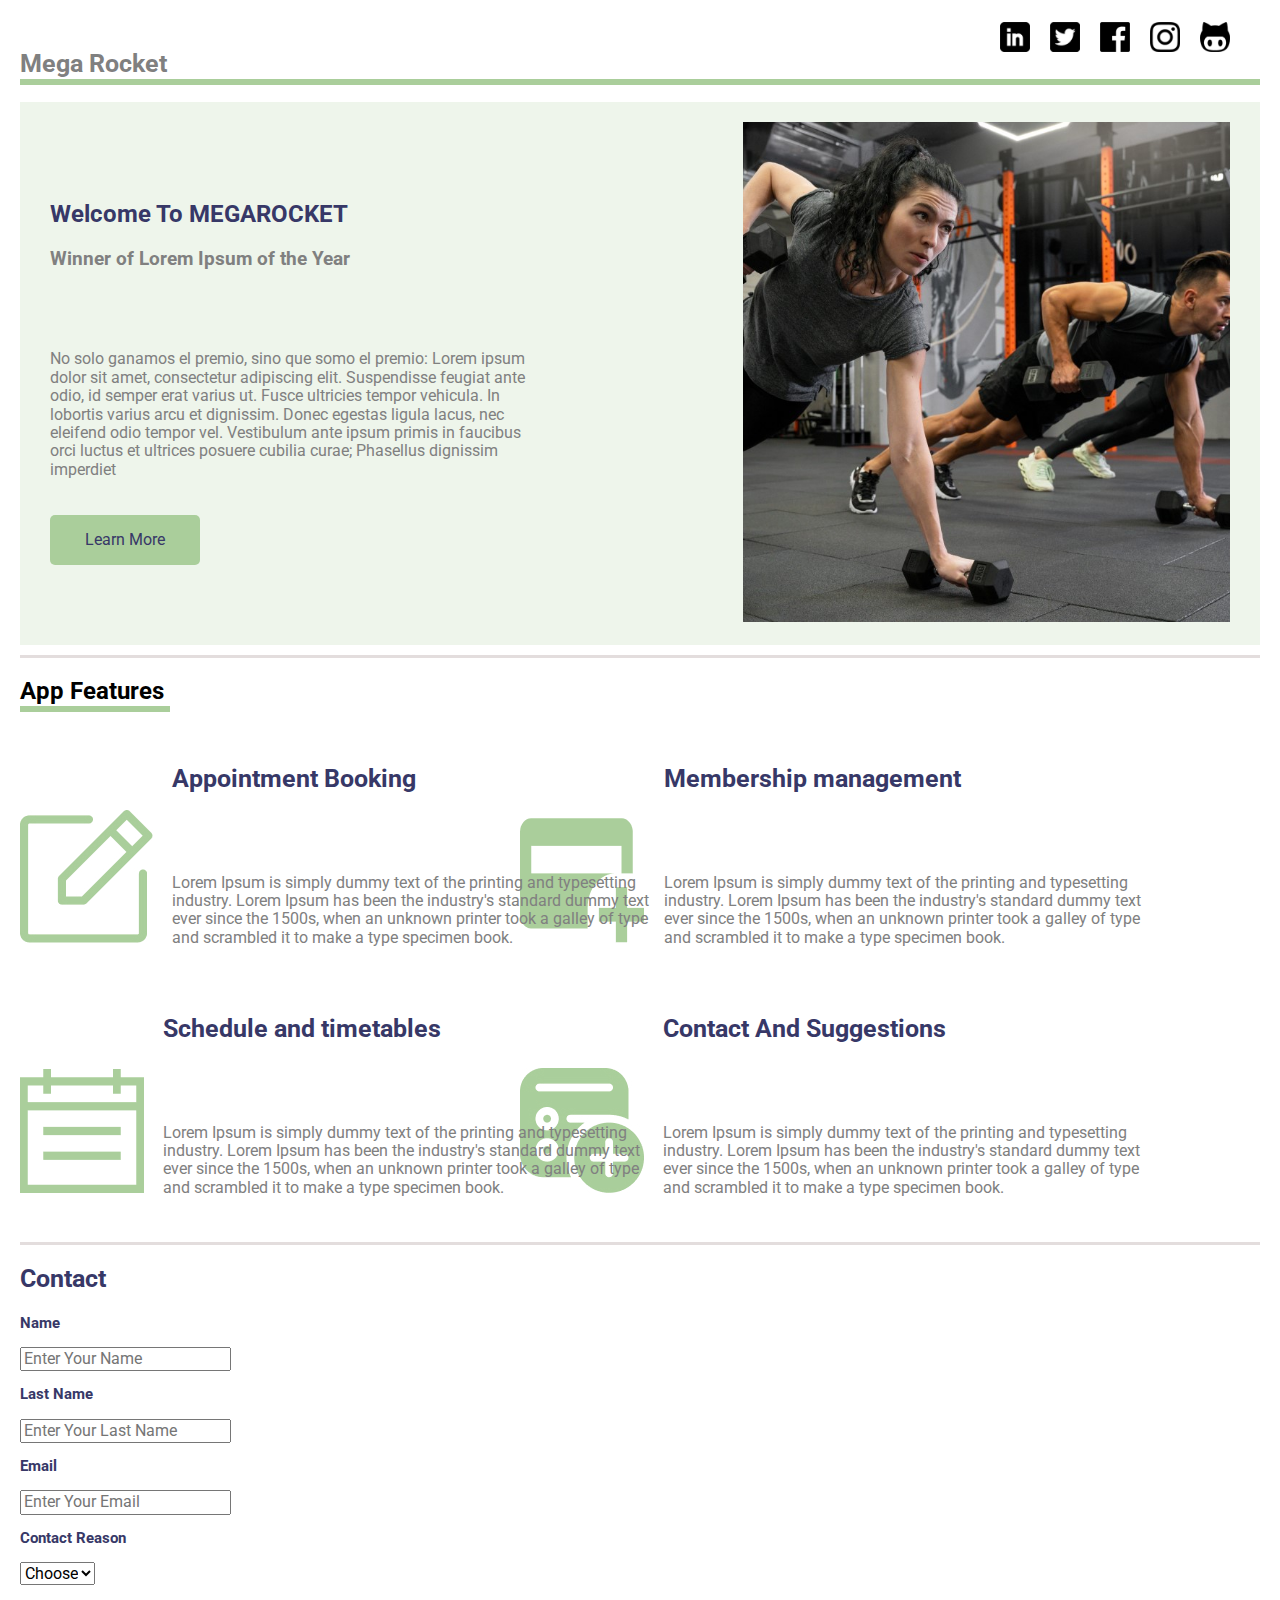
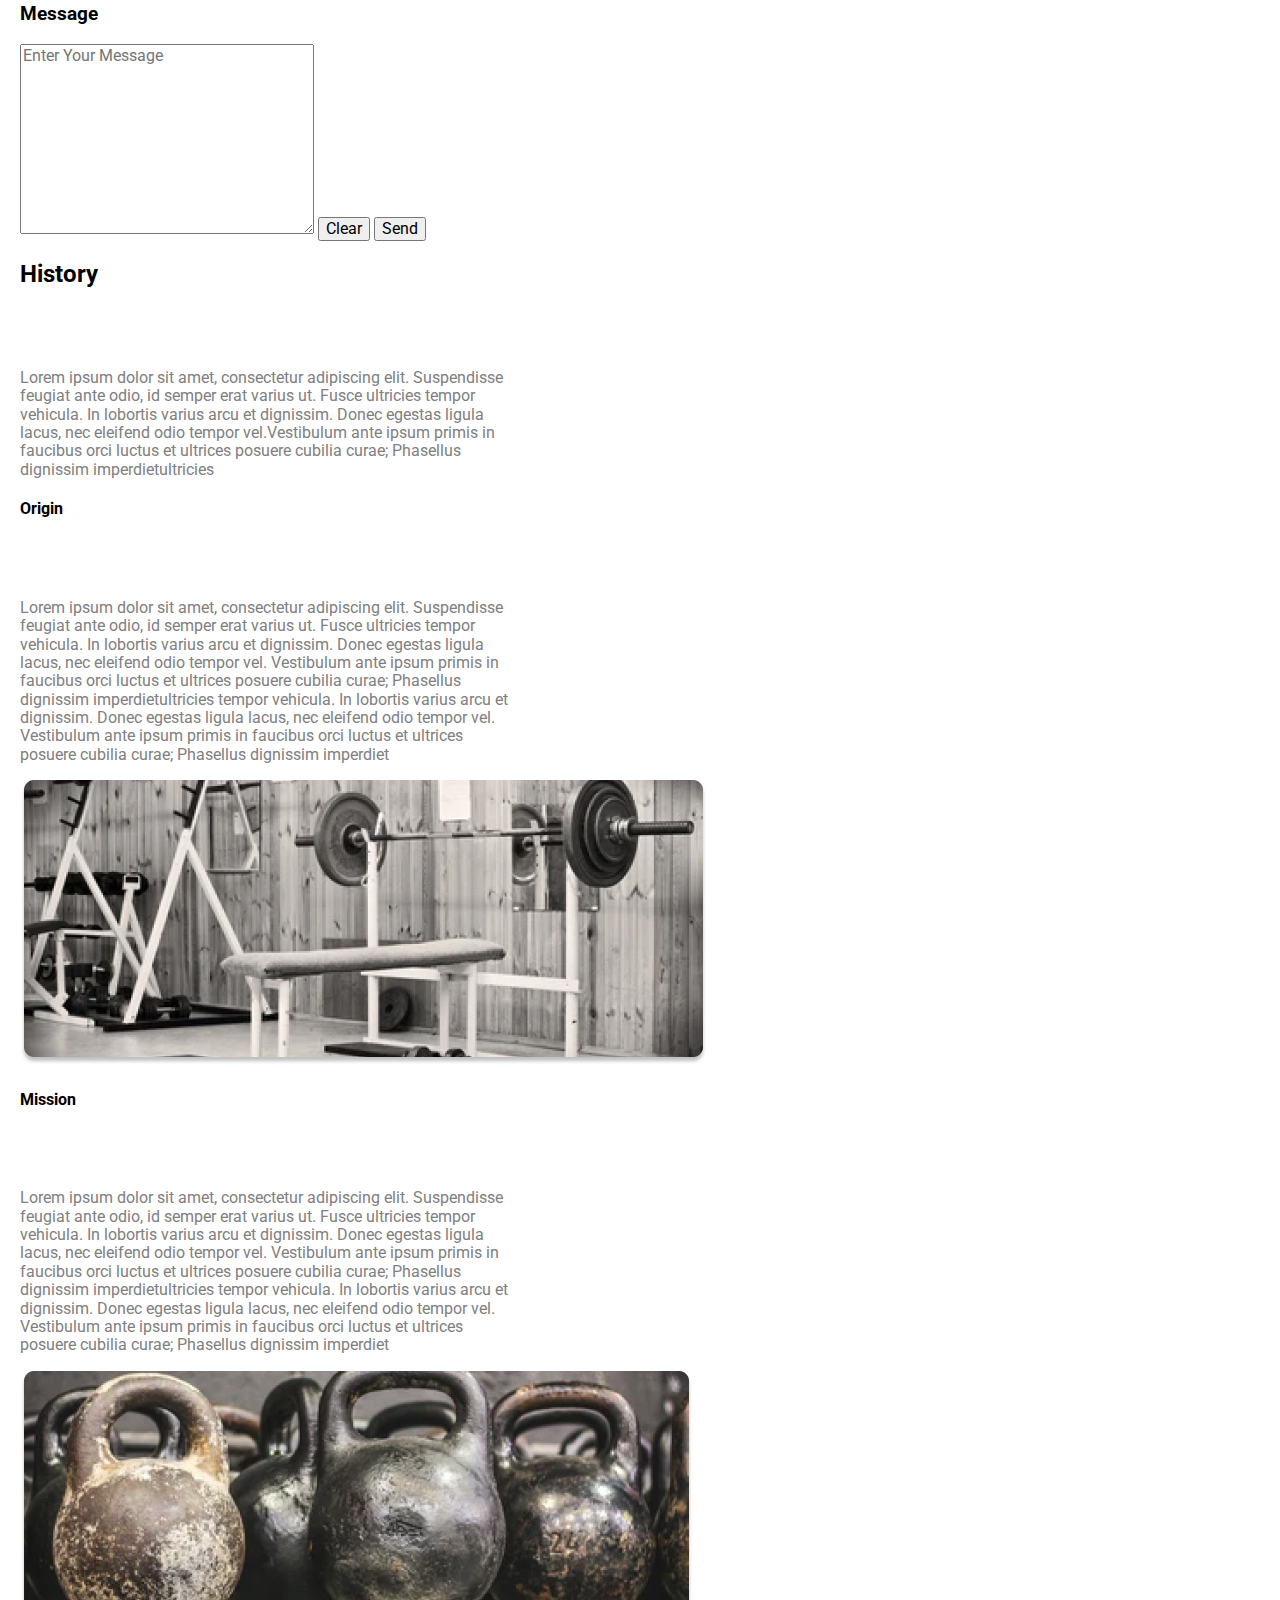
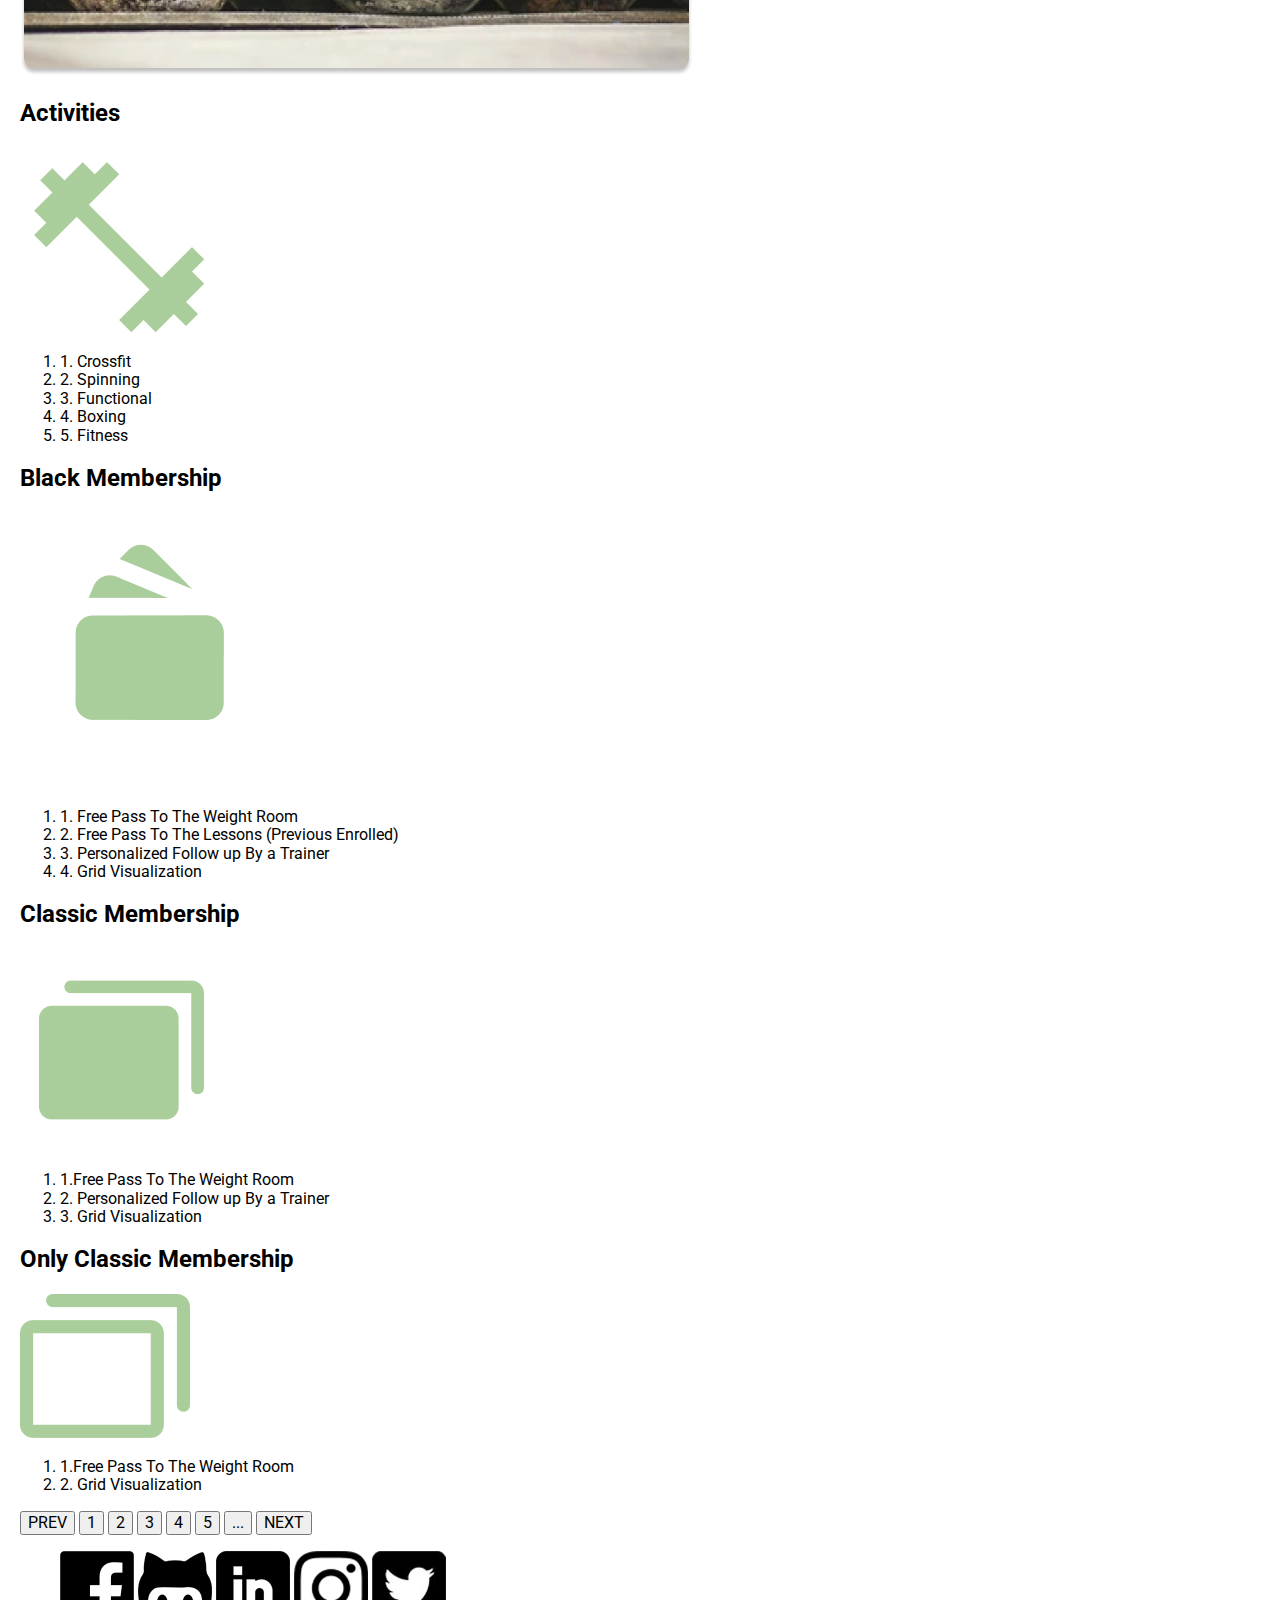
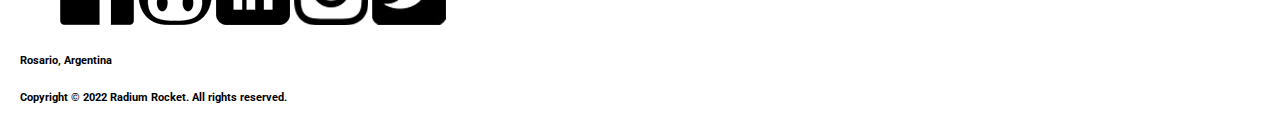
==== commit 16e2af6a: "BaSP-W03-2023: Added App Features and fix some things" ====
--- a/Week-03/index.html
+++ b/Week-03/index.html
@@ -55,7 +55,6 @@
                     <div class="winner">
                         <h3>Winner of Lorem Ipsum of the Year</h3>
                     </div>
-                    
                     <div class="p">
                         <p>
                             No solo ganamos el premio, sino que somo el premio:
@@ -66,51 +65,70 @@
                             et ultrices posuere cubilia curae; Phasellus dignissim imperdiet
                         </p>
                     </div>
-                    
                     <input class="learn-more" type="button" value="Learn More">
                 </div>
             </section>
             <section>
-                <h2>App Features</h2>
-                <h4>Appointment Booking</h4>
-                <img src="assets/imgs/Booking.jpg" alt="Booking">
-                <p>
-                    Lorem Ipsum is simply dummy text of the printing and typesetting industry.
-                    Lorem Ipsum has been the industry's standard dummy text ever since the 1500s,
-                    when an unknown printer took a galley of type and scrambled it to make a type specimen book.
-                </p>
-                <h4>Membership Management</h4>
-                <img src="assets/imgs/Management.png" alt="Management">
-                <p>
-                    Lorem Ipsum is simply dummy text of the printing and typesetting industry.
-                    Lorem Ipsum has been the industry's standard dummy text ever since the 1500s,
-                    when an unknown printer took a galley of type and scrambled it to make a type specimen book.
-                </p>
-                <h4>Schedule And Timetablets</h4>
-                <img src="assets/imgs/Timetablets.png" alt="Schedule">
-                <p>
-                    Lorem Ipsum is simply dummy text of the printing and typesetting industry.
-                    Lorem Ipsum has been the industry's standard dummy text ever since the 1500s,
-                    when an unknown printer took a galley of type and scrambled it to make a type specimen book.
-                </p>
-                <h4>Contact And Suggestions</h4>
-                <img src="assets/imgs/Suggestions.jpg" alt="Suggestions">
-                <p>
-                    Lorem Ipsum is simply dummy text of the printing and typesetting industry.
-                    Lorem Ipsum has been the industry's standard dummy text ever since the 1500s,
-                    when an unknown printer took a galley of type and scrambled it to make a type specimen book.
-                </p>
-            </section>
-            <section>
-                <h2>Contact</h2>
+                <div class="line"></div>
+                <h2 class="line2">App Features</h2>
+                <div class="inline">
+                    <div class="block">
+                        <img src="assets/imgs/Booking.jpg" alt="Booking">
+                        <div class="note">
+                            <h4 class="note2">Appointment Booking</h4>
+                            <p>
+                                Lorem Ipsum is simply dummy text of the printing and typesetting industry.
+                                Lorem Ipsum has been the industry's standard dummy text ever since the 1500s,
+                                when an unknown printer took a galley of type and scrambled it to make a type specimen book.
+                            </p>
+                        </div>
+                    </div>
+                    <div class="block">
+                        <img src="assets/imgs/Management.png" alt="Managment">
+                        <div class="note">
+                            <h4 class="note2">Membership management</h4>
+                            <p>
+                                Lorem Ipsum is simply dummy text of the printing and typesetting industry.
+                                Lorem Ipsum has been the industry's standard dummy text ever since the 1500s,
+                                when an unknown printer took a galley of type and scrambled it to make a type specimen book.
+                            </p>
+                        </div>
+                    </div>
+                    <div class="block">
+                        <img src="assets/imgs/Timetablets.png" alt="Schedule">
+                        <div class="note">
+                            <h4 class="note2">Schedule and timetables</h4>
+                            <p>
+                                Lorem Ipsum is simply dummy text of the printing and typesetting industry.
+                                Lorem Ipsum has been the industry's standard dummy text ever since the 1500s,
+                                when an unknown printer took a galley of type and scrambled it to make a type specimen book.
+                            </p>
+                        </div>
+                    </div>
+                    <div class="block">
+                        <img src="assets/imgs/Suggestions.jpg" alt="Contact">
+                        <div class="note">
+                            <h4 class="note2">Contact And Suggestions</h4>
+                            <p>
+                                Lorem Ipsum is simply dummy text of the printing and typesetting industry.
+                                Lorem Ipsum has been the industry's standard dummy text ever since the 1500s,
+                                when an unknown printer took a galley of type and scrambled it to make a type specimen book.
+                            </p>
+                        </div>
+                    </div>
+                </div>
+            </section>
+            <section>
+                <div class="line"></div>
+                <h2 class="note2">Contact</h2>
                 <form>
-                    <h3>Name</h3>
+                    <h3 class="note3">Name</h3>
                     <input type="text" name="Name" placeholder="Enter Your Name" class="Campo">
-                    <h3>Last Name</h3>
+                    <h3 class="note3">Last Name</h3>
                     <input type="text" name="Name" placeholder="Enter Your Last Name" class="Campo">
-                    <h3>Email</h3>
+                    <h3 class="note3">Email</h3>
                     <input type="email" name="Email" placeholder="Enter Your Email" class="Campo">
-                    <h3>Contact Reason</h3>
+                    <h3 class="note3">Contact Reason</h3>
                     <div class="select">
                         <select name="format" id="format">
                         <option selected disabled> Choose </option>
--- a/Week-03/css/styles.css
+++ b/Week-03/css/styles.css
@@ -10,8 +10,6 @@
     font-size: 25px;
     border-bottom: 6px solid #AACE9B;
     margin-top: 50px;
-    
-    
 }
 
 .align {
@@ -30,10 +28,11 @@
 .container{
     background-color: rgb(170, 206, 155, 0.2);
     padding: 80px 30px;
+
 }
 
 .welcome{
-    color: black;
+    color: #373867;
 }
 
 .winner{
@@ -56,9 +55,46 @@
 .learn-more{
     color: #373867;
     background-color: #AACE9B;
-    border-color: #AACE9B;
+    border: none;
     border-radius: 5px;
     height: 50px;
     width: 150px;
     margin-top: 20px;
+}
+
+.line{
+    border-bottom: 3px solid #E3DDDD;
+    margin-top: 10px;
+}
+
+.line2{
+    border-bottom: 6px solid #AACE9B;
+    width: 150px;
+}
+
+.inline{
+    display: inline;
+}
+
+.block {
+    display: inline-block;
+    width: 40%;
+}
+
+.note {
+    display: inline-block;
+    width: 300px;
+    height: 250px;
+    position: relative;
+    left: 15px;
+}
+
+.note2{
+    font-size: 25px;
+    color: #373867;
+}
+
+.note3{
+    font-size: 15px;
+    color: #373867;
 }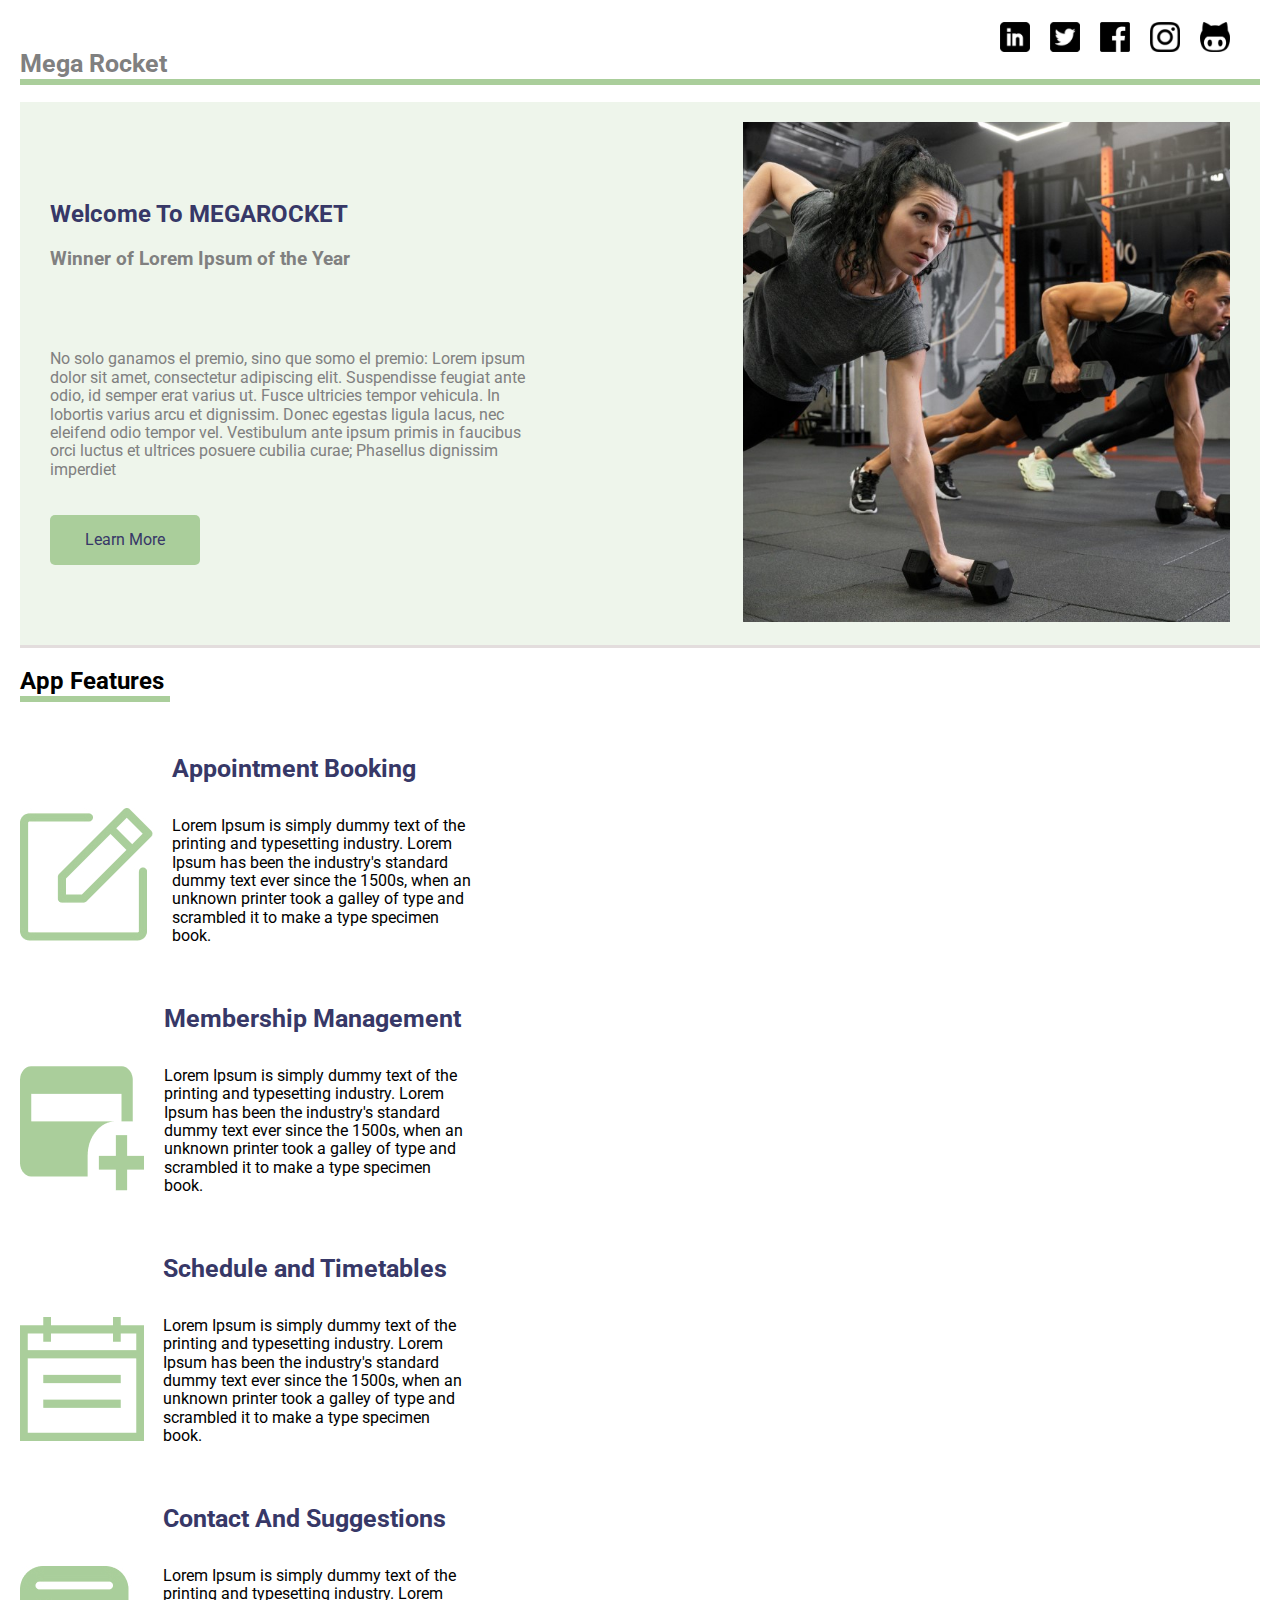
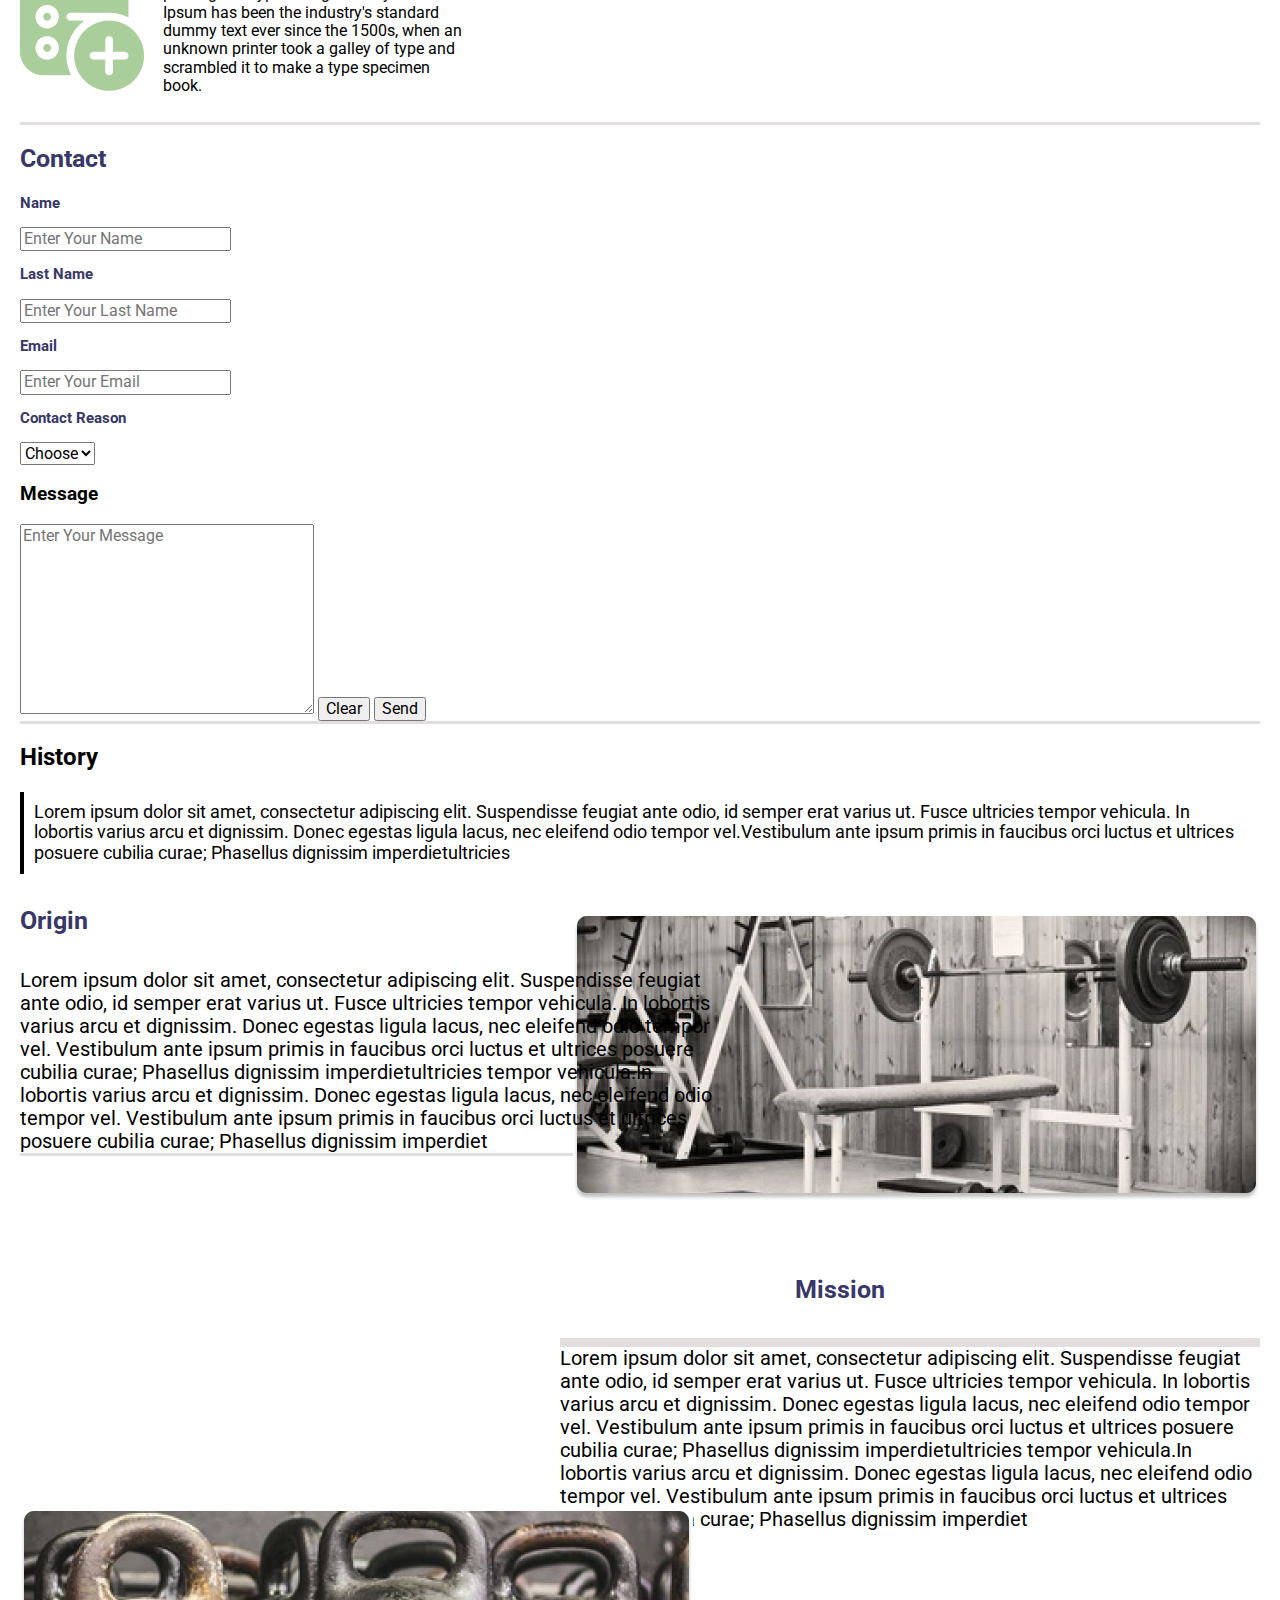
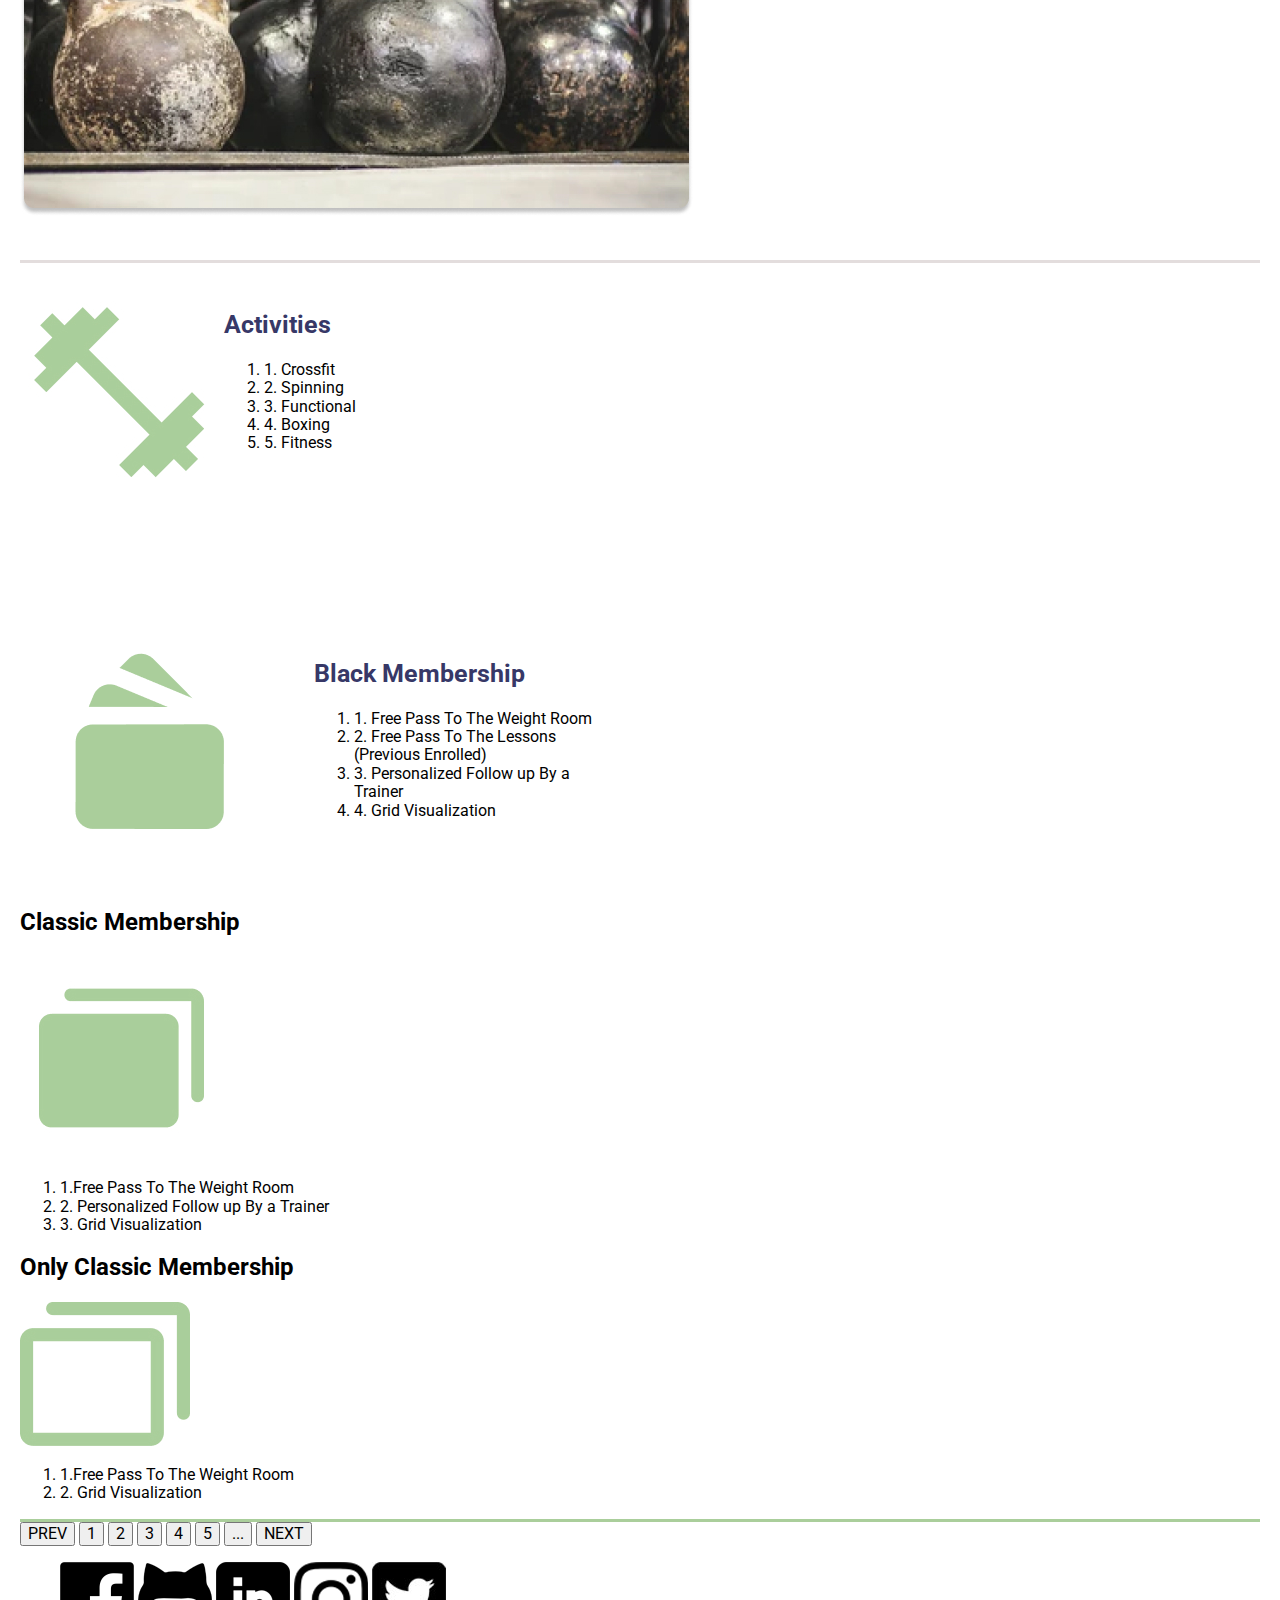
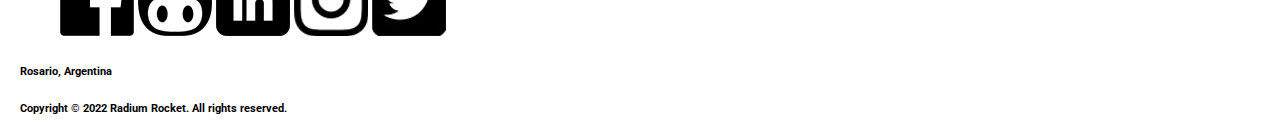
==== commit f0aec01d: "BaSP-W03-2023: Finish App Features and History" ====
--- a/Week-03/index.html
+++ b/Week-03/index.html
@@ -28,8 +28,8 @@
             </aside>
             <h2> Contact Us </h2>
             <p>
-                Aenean ornare velit lacus, ac varius enim lorem ullamcorper dolore. Proin aliquam facilisis ante interdum.
-                Sed nulla amet lorem feugiat tempus aliquam.
+                Aenean ornare velit lacus, ac varius enim lorem ullamcorper dolore.
+                Proin aliquam facilisis ante interdum.Sed nulla amet lorem feugiat tempus aliquam.
             </p>
             <img src="assets/imgs/mail.jpg" alt="mail">
             <p>info.megarocket@megarocket.com</p>
@@ -55,13 +55,13 @@
                     <div class="winner">
                         <h3>Winner of Lorem Ipsum of the Year</h3>
                     </div>
-                    <div class="p">
+                    <div id="p">
                         <p>
                             No solo ganamos el premio, sino que somo el premio:
                             Lorem ipsum dolor sit amet, consectetur adipiscing elit.
                             Suspendisse feugiat ante odio, id semper erat varius ut. Fusce ultricies tempor vehicula.
-                            In lobortis varius arcu et dignissim. Donec egestas ligula lacus, nec eleifend odio tempor vel.
-                            Vestibulum ante ipsum primis in faucibus orci luctus
+                            In lobortis varius arcu et dignissim. Donec egestas ligula lacus,
+                            nec eleifend odio tempor vel. Vestibulum ante ipsum primis in faucibus orci luctus
                             et ultrices posuere cubilia curae; Phasellus dignissim imperdiet
                         </p>
                     </div>
@@ -70,49 +70,53 @@
             </section>
             <section>
                 <div class="line"></div>
-                <h2 class="line2">App Features</h2>
+                <h2 class="line-2">App Features</h2>
                 <div class="inline">
                     <div class="block">
                         <img src="assets/imgs/Booking.jpg" alt="Booking">
                         <div class="note">
-                            <h4 class="note2">Appointment Booking</h4>
-                            <p>
-                                Lorem Ipsum is simply dummy text of the printing and typesetting industry.
-                                Lorem Ipsum has been the industry's standard dummy text ever since the 1500s,
-                                when an unknown printer took a galley of type and scrambled it to make a type specimen book.
+                            <h4 class="note-2">Appointment Booking</h4>
+                            <p>
+                                Lorem Ipsum is simply dummy text of the printing and typesetting industry.
+                                Lorem Ipsum has been the industry's standard dummy text ever since the 1500s,
+                                when an unknown printer took a galley of type and scrambled
+                                it to make a type specimen book.
                             </p>
                         </div>
                     </div>
                     <div class="block">
                         <img src="assets/imgs/Management.png" alt="Managment">
                         <div class="note">
-                            <h4 class="note2">Membership management</h4>
-                            <p>
-                                Lorem Ipsum is simply dummy text of the printing and typesetting industry.
-                                Lorem Ipsum has been the industry's standard dummy text ever since the 1500s,
-                                when an unknown printer took a galley of type and scrambled it to make a type specimen book.
+                            <h4 class="note-2">Membership Management</h4>
+                            <p>
+                                Lorem Ipsum is simply dummy text of the printing and typesetting industry.
+                                Lorem Ipsum has been the industry's standard dummy text ever since the 1500s,
+                                when an unknown printer took a galley of type and scrambled it
+                                to make a type specimen book.
                             </p>
                         </div>
                     </div>
                     <div class="block">
                         <img src="assets/imgs/Timetablets.png" alt="Schedule">
                         <div class="note">
-                            <h4 class="note2">Schedule and timetables</h4>
-                            <p>
-                                Lorem Ipsum is simply dummy text of the printing and typesetting industry.
-                                Lorem Ipsum has been the industry's standard dummy text ever since the 1500s,
-                                when an unknown printer took a galley of type and scrambled it to make a type specimen book.
+                            <h4 class="note-2">Schedule and Timetables</h4>
+                            <p>
+                                Lorem Ipsum is simply dummy text of the printing and typesetting industry.
+                                Lorem Ipsum has been the industry's standard dummy text ever since the 1500s,
+                                when an unknown printer took a galley of type and scrambled it
+                                to make a type specimen book.
                             </p>
                         </div>
                     </div>
                     <div class="block">
                         <img src="assets/imgs/Suggestions.jpg" alt="Contact">
                         <div class="note">
-                            <h4 class="note2">Contact And Suggestions</h4>
-                            <p>
-                                Lorem Ipsum is simply dummy text of the printing and typesetting industry.
-                                Lorem Ipsum has been the industry's standard dummy text ever since the 1500s,
-                                when an unknown printer took a galley of type and scrambled it to make a type specimen book.
+                            <h4 class="note-2">Contact And Suggestions</h4>
+                            <p>
+                                Lorem Ipsum is simply dummy text of the printing and typesetting industry.
+                                Lorem Ipsum has been the industry's standard dummy text ever since the 1500s,
+                                when an unknown printer took a galley of type and scrambled it
+                                to make a type specimen book.
                             </p>
                         </div>
                     </div>
@@ -120,15 +124,15 @@
             </section>
             <section>
                 <div class="line"></div>
-                <h2 class="note2">Contact</h2>
+                <h2 class="note-2">Contact</h2>
                 <form>
-                    <h3 class="note3">Name</h3>
+                    <h3 class="note-3">Name</h3>
                     <input type="text" name="Name" placeholder="Enter Your Name" class="Campo">
-                    <h3 class="note3">Last Name</h3>
+                    <h3 class="note-3">Last Name</h3>
                     <input type="text" name="Name" placeholder="Enter Your Last Name" class="Campo">
-                    <h3 class="note3">Email</h3>
+                    <h3 class="note-3">Email</h3>
                     <input type="email" name="Email" placeholder="Enter Your Email" class="Campo">
-                    <h3 class="note3">Contact Reason</h3>
+                    <h3 class="note-3">Contact Reason</h3>
                     <div class="select">
                         <select name="format" id="format">
                         <option selected disabled> Choose </option>
@@ -144,65 +148,80 @@
                 </form>
             </section>
             <section>
+                <div class="line"></div>
                 <h2>History</h2>
-                <p>
+                <p id="line-4">
                     Lorem ipsum dolor sit amet, consectetur adipiscing elit. Suspendisse feugiat ante odio,
                     id semper erat varius ut. Fusce ultricies tempor vehicula. In lobortis varius arcu et dignissim.
-                    Donec egestas ligula lacus, nec eleifend odio tempor vel.Vestibulum ante ipsum primis in faucibus orci
-                    luctus et ultrices posuere cubilia curae; Phasellus dignissim imperdietultricies
+                    Donec egestas ligula lacus, nec eleifend odio tempor vel.Vestibulum ante ipsum primis in faucibus
+                    orci luctus et ultrices posuere cubilia curae; Phasellus dignissim imperdietultricies
                 </p>
-                <h4>Origin</h4>
-                <p>
+                <h4 class="note-2">Origin</h4>
+                <p id="line-5">
                     Lorem ipsum dolor sit amet, consectetur adipiscing elit. Suspendisse feugiat ante odio,
                     id semper erat varius ut. Fusce ultricies tempor vehicula. In lobortis varius arcu et dignissim.
                     Donec egestas ligula lacus, nec eleifend odio tempor vel. Vestibulum ante ipsum primis in faucibus
-                    orci luctus et ultrices posuere cubilia curae; Phasellus dignissim imperdietultricies tempor vehicula.
-                    In lobortis varius arcu et dignissim. Donec egestas ligula lacus, nec eleifend odio tempor vel. Vestibulum
-                    ante ipsum primis in faucibus orci luctus et ultrices posuere cubilia curae; Phasellus dignissim imperdiet
+                    orci luctus et ultrices posuere cubilia curae; Phasellus dignissim imperdietultricies tempor
+                    vehicula.In lobortis varius arcu et dignissim. Donec egestas ligula lacus,
+                    nec eleifend odio tempor vel. Vestibulum ante ipsum primis in faucibus orci luctus
+                    et ultrices posuere cubilia curae; Phasellus dignissim imperdiet
                 </p>
-                <img src="assets/imgs/Pesas.jpg" alt="Pesas">
-                <h4>Mission</h4>
-                <p>
+                <img id="pesas" src="assets/imgs/Pesas.jpg" alt="Pesas">
+                <h4 id="note-4">Mission</h4>
+                <p id="line-6">
                     Lorem ipsum dolor sit amet, consectetur adipiscing elit. Suspendisse feugiat ante odio,
                     id semper erat varius ut. Fusce ultricies tempor vehicula. In lobortis varius arcu et dignissim.
                     Donec egestas ligula lacus, nec eleifend odio tempor vel. Vestibulum ante ipsum primis in faucibus
-                    orci luctus et ultrices posuere cubilia curae; Phasellus dignissim imperdietultricies tempor vehicula.
-                    In lobortis varius arcu et dignissim. Donec egestas ligula lacus, nec eleifend odio tempor vel. Vestibulum
-                    ante ipsum primis in faucibus orci luctus et ultrices posuere cubilia curae; Phasellus dignissim imperdiet
+                    orci luctus et ultrices posuere cubilia curae; Phasellus dignissim imperdietultricies tempor 
+                    vehicula.In lobortis varius arcu et dignissim. Donec egestas ligula lacus,
+                    nec eleifend odio tempor vel. Vestibulum ante ipsum primis in faucibus orci luctus
+                    et ultrices posuere cubilia curae; Phasellus dignissim imperdiet
                 </p>
-                <img src="assets/imgs/Rusas.jpg" alt="Rusas">
-            </section>
-            <section>
-                <h2>Activities</h2>
-                <img src="assets/imgs/Activities.jpg" alt="Activities">
-                <ol>
-                    <li>1. Crossfit</li>
-                    <li>2. Spinning</li>
-                    <li>3. Functional</li>
-                    <li>4. Boxing</li>
-                    <li>5. Fitness</li>
+                <img id="rusas" src="assets/imgs/Rusas.jpg" alt="Rusas">
+            </section>
+            <div class="line"></div>
+            <section>
+                <div class="inline">
+                    <div class="block">
+                        <img class="act" src="assets/imgs/Activities.jpg" alt="Activities">
+                        <div class="note">
+                            <h2 class="note-2">Activities</h2>
+                            <ol>
+                                <li>1. Crossfit</li>
+                                <li>2. Spinning</li>
+                                <li>3. Functional</li>
+                                <li>4. Boxing</li>
+                                <li>5. Fitness</li>
+                            </ol>
+                        </div>
+                    </div>
+                    <div class="block">
+                        <img class="card" src="assets/imgs/Black Membership.png" alt="BMembership">
+                        <div class="note">
+                            <h2 class="note-2">Black Membership</h2>
+                            <ol>
+                                <li>1. Free Pass To The Weight Room</li>
+                                <li>2. Free Pass To The Lessons (Previous Enrolled)</li>
+                                <li>3. Personalized Follow up By a Trainer</li>
+                                <li>4. Grid Visualization</li>
+                            </ol>
+                        </div>
+                    </div>
+                    <h2>Classic Membership</h2>
+                    <img src="assets/imgs/Classic Membership.jpg" alt="CMembership">
+                    <ol>
+                        <li>1.Free Pass To The Weight Room</li>
+                        <li>2. Personalized Follow up By a Trainer</li>
+                        <li>3. Grid Visualization</li>
+                    </ol>
+                    <h2>Only Classic Membership</h2>
+                    <img src="assets/imgs/Only Classes Membership.jpg" alt="OCMembership">
+                    <ol>
+                        <li>1.Free Pass To The Weight Room</li>
+                        <li>2. Grid Visualization</li>
+                </div>
                 </ol>
-                <h2>Black Membership</h2>
-                <img src="assets/imgs/Black Membership.png" alt="BMembership">
-                <ol>
-                    <li>1. Free Pass To The Weight Room</li>
-                    <li>2. Free Pass To The Lessons (Previous Enrolled)</li>
-                    <li>3. Personalized Follow up By a Trainer</li>
-                    <li>4. Grid Visualization</li>
-                </ol>
-                <h2>Classic Membership</h2>
-                <img src="assets/imgs/Classic Membership.jpg" alt="CMembership">
-                <ol>
-                    <li>1.Free Pass To The Weight Room</li>
-                    <li>2. Personalized Follow up By a Trainer</li>
-                    <li>3. Grid Visualization</li>
-                </ol>
-                <h2>Only Classic Membership</h2>
-                <img src="assets/imgs/Only Classes Membership.jpg" alt="OCMembership">
-                <ol>
-                    <li>1.Free Pass To The Weight Room</li>
-                    <li>2. Grid Visualization</li>
-                </ol>
+                <div id="line-3"></div>
                 <input type="button" value="PREV">
                 <input type="button" value="1">
                 <input type="button" value="2">
--- a/Week-03/css/styles.css
+++ b/Week-03/css/styles.css
@@ -12,7 +12,7 @@
     margin-top: 50px;
 }
 
-.align {
+.align{
     width: 30px;
     height: 30px;
     margin: 0 10px;
@@ -39,7 +39,7 @@
     color: grey;
 }
 
-p{
+#p{
     color: grey;
     margin-top: 80px;
     width: 500px;
@@ -64,12 +64,36 @@
 
 .line{
     border-bottom: 3px solid #E3DDDD;
+}
+
+.line-2{
+    border-bottom: 6px solid #AACE9B;
+    width: 150px;
+}
+
+#line-3{
+    border-bottom: 3px solid #AACE9B;
     margin-top: 10px;
 }
 
-.line2{
-    border-bottom: 6px solid #AACE9B;
-    width: 150px;
+#line-4{
+    border-left: 4px solid black;
+    padding: 10px;
+    font-size: 18px;
+}
+
+#line-5{
+    border-bottom: 3px solid #E3DDDD;
+    width: 700px;
+    font-size: 20px;
+}
+
+#line-6{
+    border-top: 9px solid #E3DDDD;
+    width: 700px;
+    font-size: 20px;
+    float: right;
+    
 }
 
 .inline{
@@ -78,7 +102,7 @@
 
 .block {
     display: inline-block;
-    width: 40%;
+    width: 700px;
 }
 
 .note {
@@ -89,12 +113,41 @@
     left: 15px;
 }
 
-.note2{
+.note-2{
     font-size: 25px;
     color: #373867;
 }
 
-.note3{
+.note-3{
     font-size: 15px;
     color: #373867;
+}
+
+#note-4{
+    position: relative;
+    top: 20px;
+    font-size: 25px;
+    color: #373867;
+    margin-left: 775px;
+    margin-top: 100px;
+}
+
+#pesas{
+    float: right;
+    margin-top: -260px;
+}
+
+#rusas{
+    position: relative;
+    bottom: 40px;
+}
+
+.act{
+    position: relative;
+    top: 30px;
+}
+
+.card{
+    position: relative;
+    top: 80px;
 }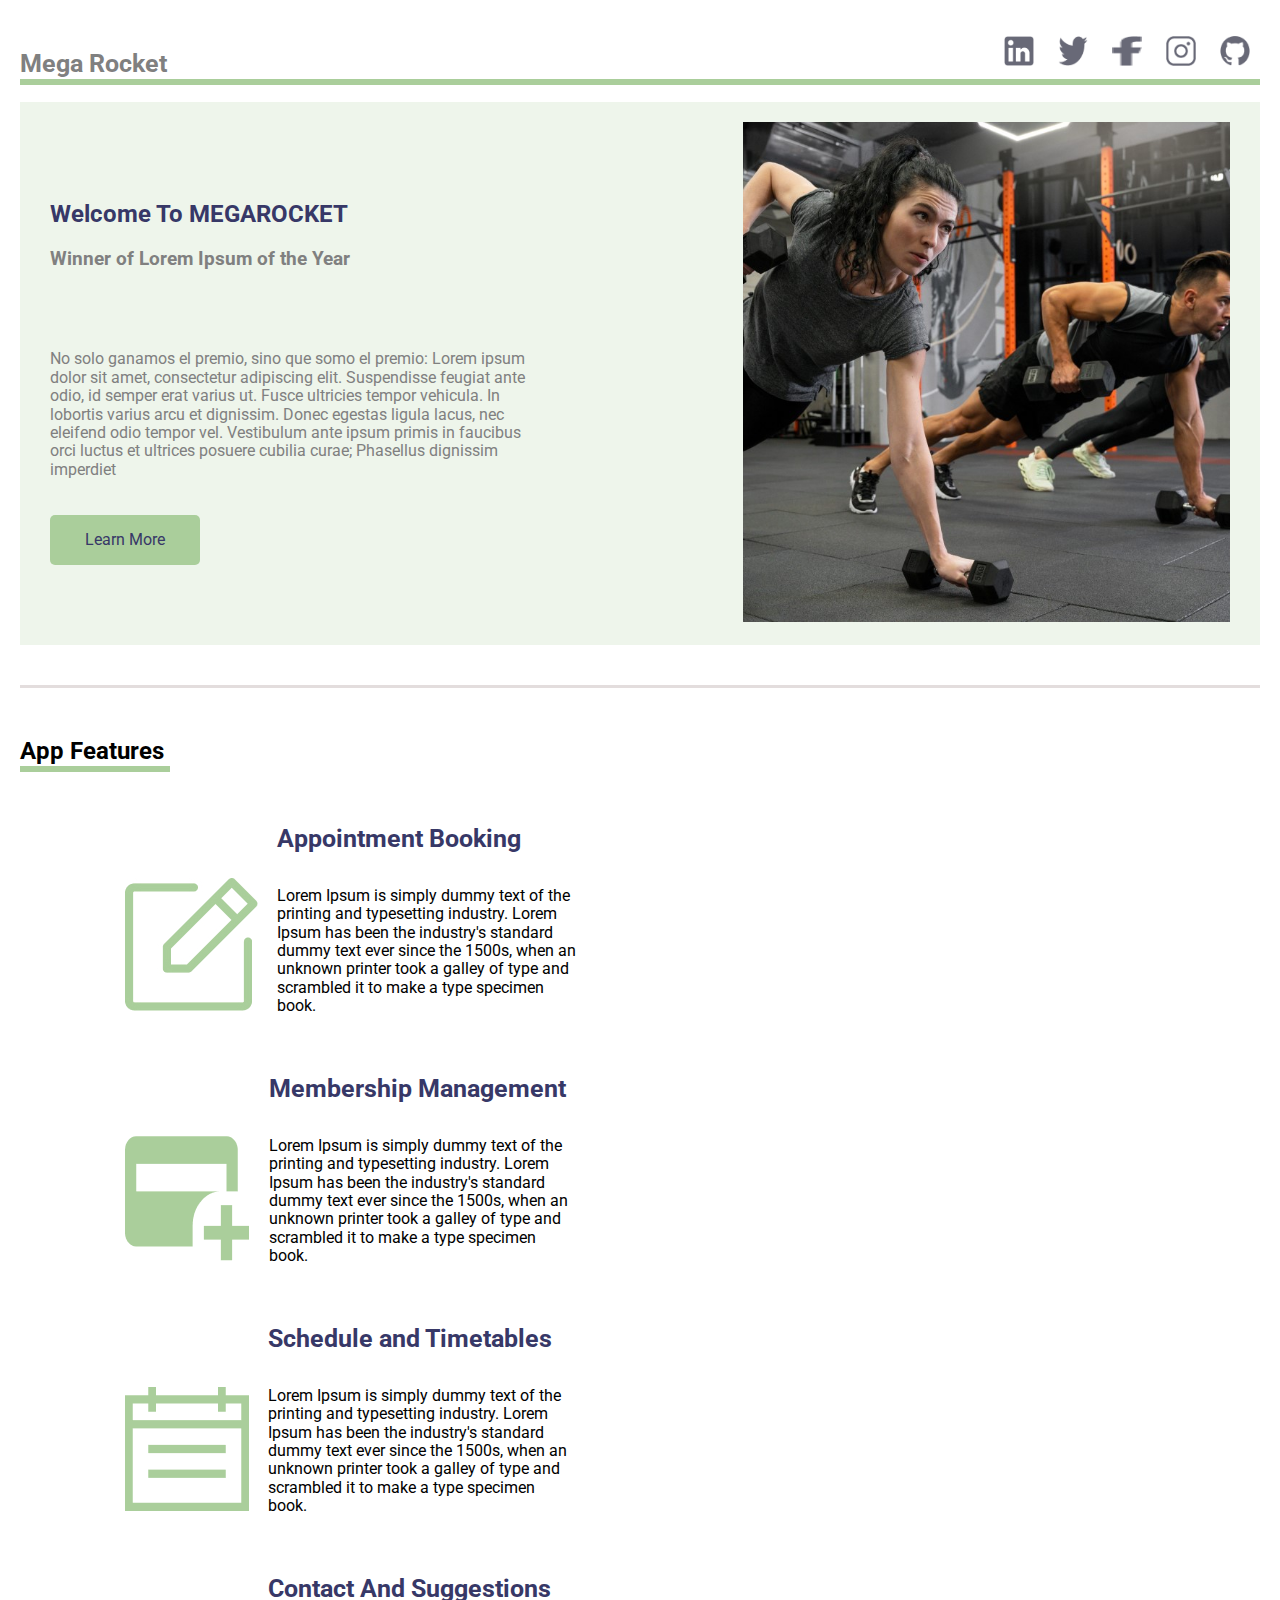
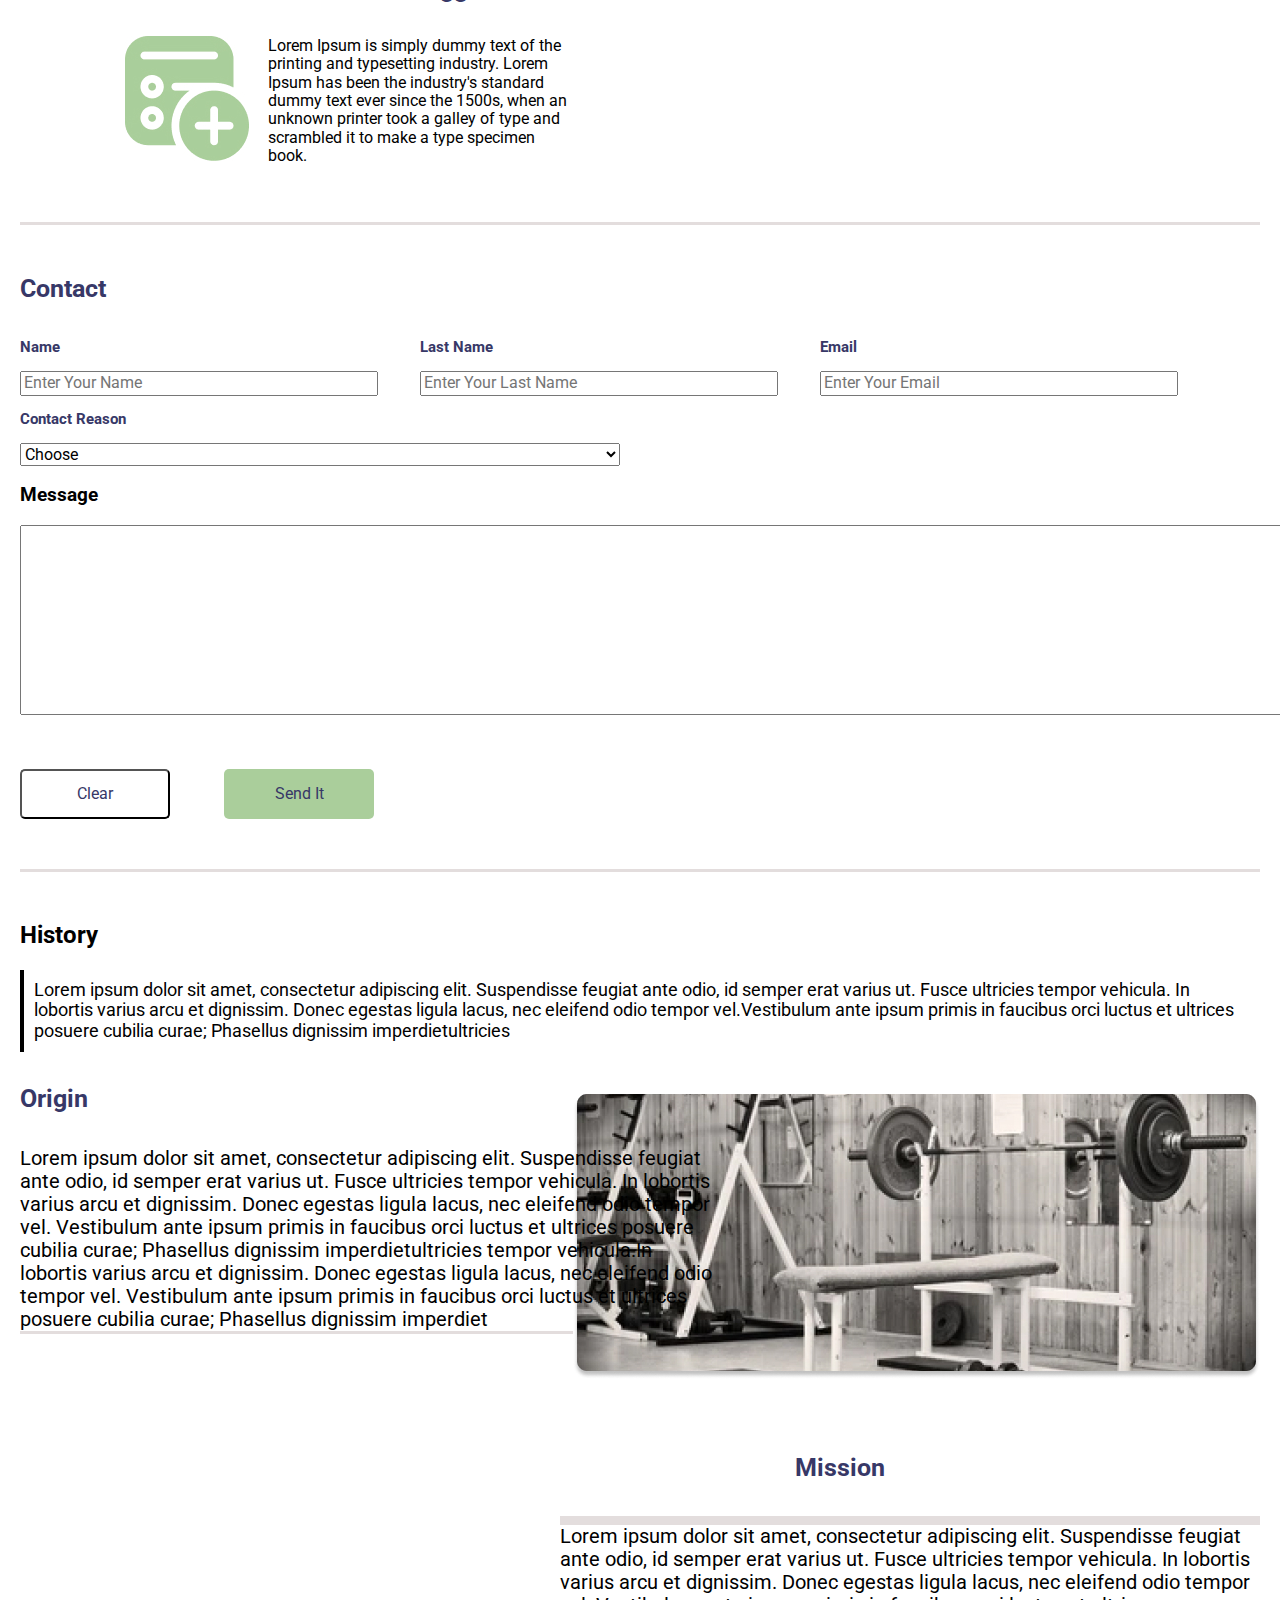
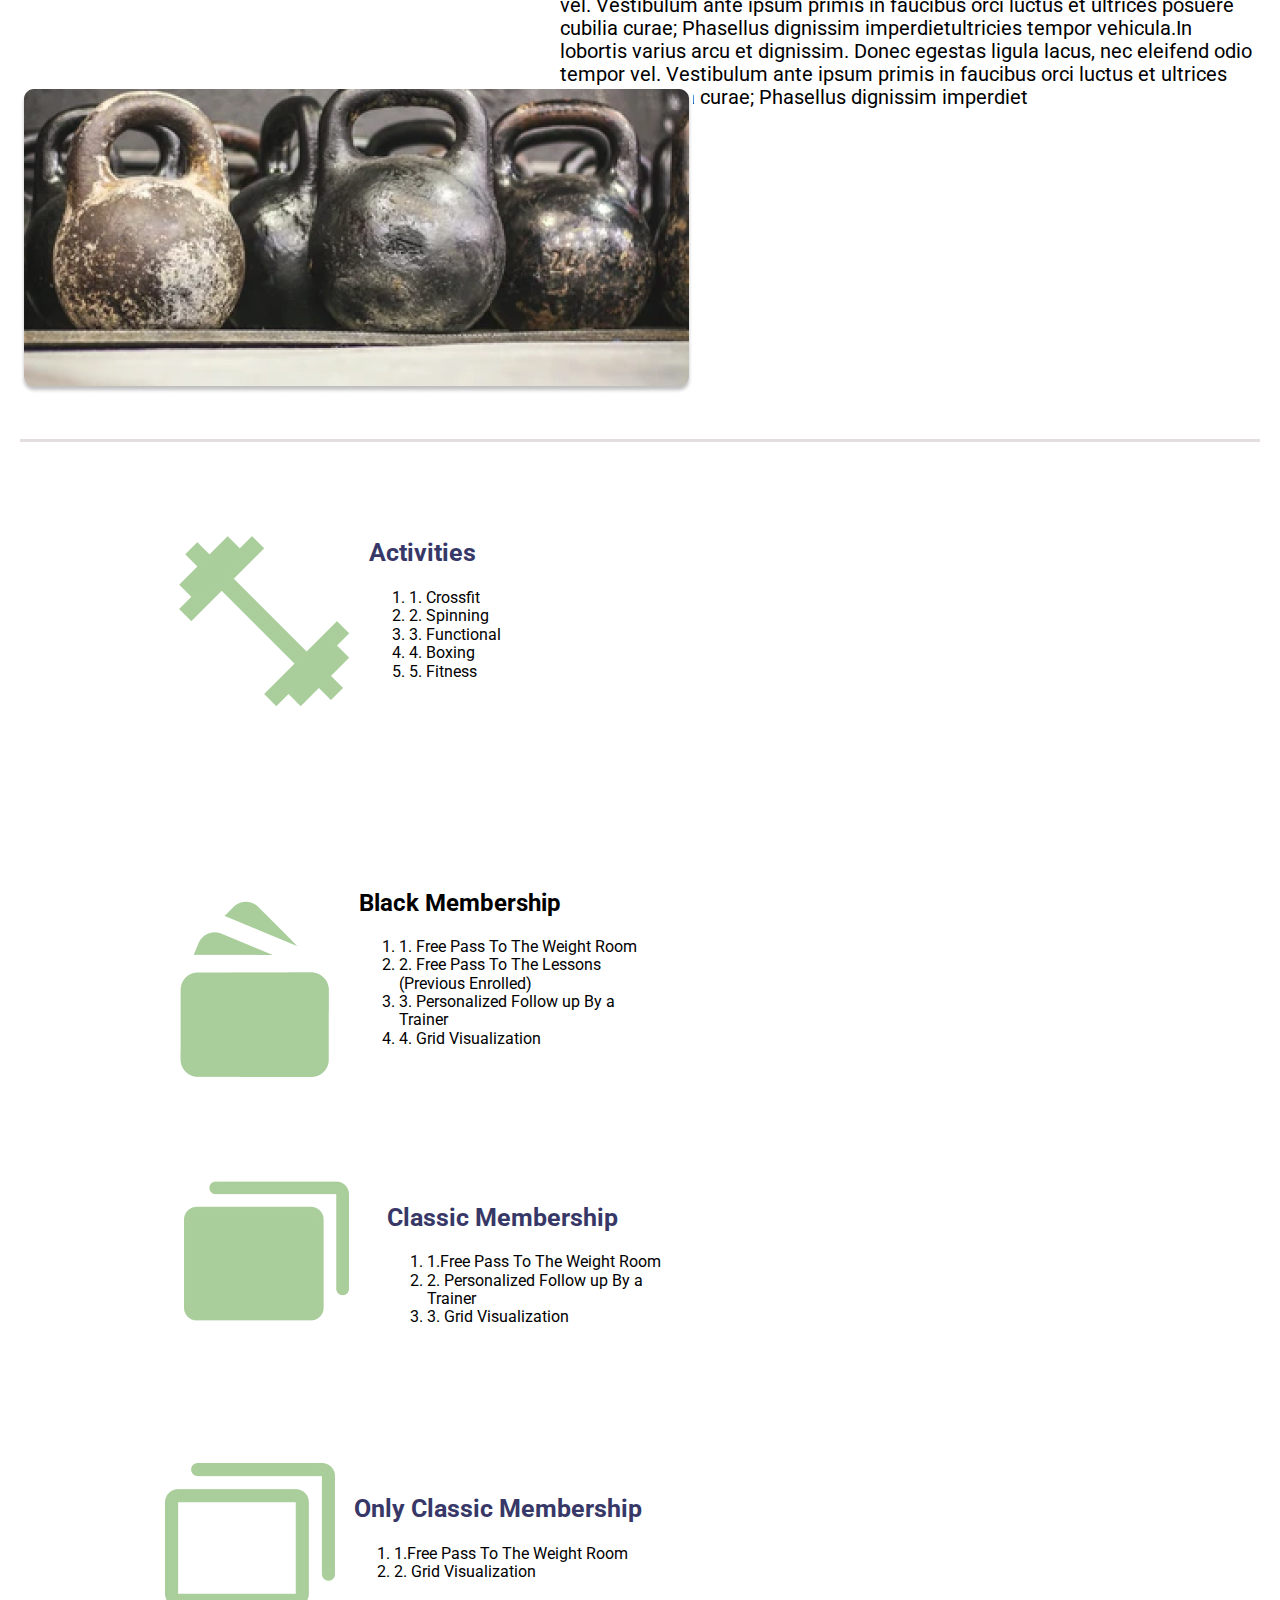
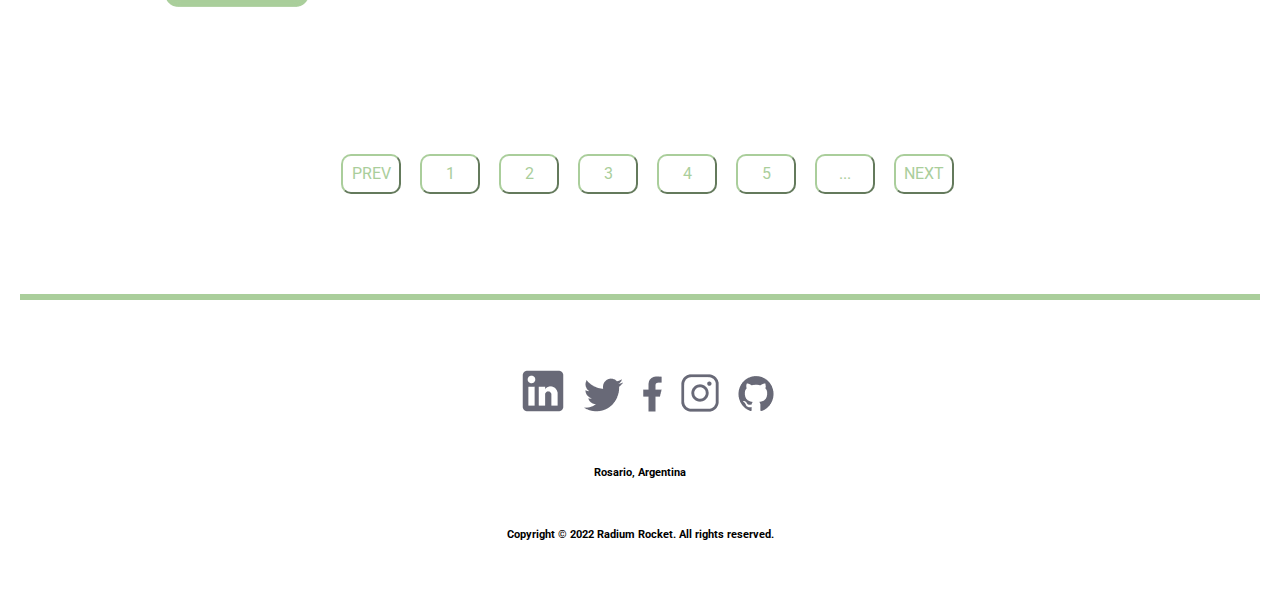
==== commit 79da367d: "BaSP-W03-2023: Added Screens and Fixed porblems" ====
--- a/Week-03/index.html
+++ b/Week-03/index.html
@@ -39,7 +39,7 @@
             <p>AAA xxx, Rosario, Argentina, CP 2000</p> -->
             <div class="media">
                 <img class="align" src="assets/imgs/in.png" alt="In">
-                <img class="align" src="assets/imgs/twt.jpg" alt="Twitter">
+                <img class="align" src="assets/imgs/twt.png" alt="Twitter">
                 <img class="align" src="assets/imgs/fcb.png" alt="Facebook">
                 <img class="align" src="assets/imgs/insta.png" alt="Instagram">
                 <img class="align" src="assets/imgs/git-hub.png" alt="GitHub">
@@ -124,27 +124,39 @@
             </section>
             <section>
                 <div class="line"></div>
-                <h2 class="note-2">Contact</h2>
                 <form>
-                    <h3 class="note-3">Name</h3>
-                    <input type="text" name="Name" placeholder="Enter Your Name" class="Campo">
-                    <h3 class="note-3">Last Name</h3>
-                    <input type="text" name="Name" placeholder="Enter Your Last Name" class="Campo">
-                    <h3 class="note-3">Email</h3>
-                    <input type="email" name="Email" placeholder="Enter Your Email" class="Campo">
-                    <h3 class="note-3">Contact Reason</h3>
+                    <h2 class="note-2">Contact</h2>
+                    <div class="form">
+                        <h3 class="note-3">Name</h3>
+                        <input type="text" name="Name" placeholder="Enter Your Name" class="Campo">
+                    </div>
+                    <div class="form">
+                        <h3 class="note-3">Last Name</h3>
+                        <input type="text" name="Name" placeholder="Enter Your Last Name" class="Campo">
+                    </div>
+                    <div class="form">
+                        <h3 class="note-3">Email</h3>
+                        <input type="email" name="Email" placeholder="Enter Your Email" class="Campo">
+                    </div>             
                     <div class="select">
+                        <h3 class="note-3">Contact Reason</h3>
                         <select name="format" id="format">
-                        <option selected disabled> Choose </option>
-                        <option value="1">1</option>
-                        <option value="2">2</option>
-                        <option value="3">3</option>  
+                            <option selected disabled> Choose </option>
+                            <option value="1">1</option>
+                            <option value="2">2</option>
+                            <option value="3">3</option>  
                         </select>
-                    </div>
-                    <h3>Message</h3>
-                    <textarea name="Message" placeholder="Enter Your Message" cols="30" rows="10"></textarea>
-                    <input type="button" value="Clear">
-                    <input type="button" value="Send">
+                        <h3>Message</h3>
+                        <textarea
+                            name="Message"
+                            placeholder="Enter Your Message"
+                            cols="30"
+                            rows="10"
+                            id="text-area">
+                        </textarea>
+                        <input id="clear" type="submit" value="Clear">
+                        <input class="learn-more" type="submit" value="Send It">
+                    </div>
                 </form>
             </section>
             <section>
@@ -182,7 +194,7 @@
             <div class="line"></div>
             <section>
                 <div class="inline">
-                    <div class="block">
+                    <div class="block-2">
                         <img class="act" src="assets/imgs/Activities.jpg" alt="Activities">
                         <div class="note">
                             <h2 class="note-2">Activities</h2>
@@ -195,53 +207,65 @@
                             </ol>
                         </div>
                     </div>
-                    <div class="block">
+                    <div class="block-2">
                         <img class="card" src="assets/imgs/Black Membership.png" alt="BMembership">
                         <div class="note">
-                            <h2 class="note-2">Black Membership</h2>
+                            <div class="letter">
+                                <h2>Black Membership</h2>
+                                <ol>
+                                    <li>1. Free Pass To The Weight Room</li>
+                                    <li>2. Free Pass To The Lessons (Previous Enrolled)</li>
+                                    <li>3. Personalized Follow up By a Trainer</li>
+                                    <li>4. Grid Visualization</li>
+                                </ol>
+                            </div>
+                        </div>
+                    </div>
+                    <div class="block-2">
+                        <img class="act" src="assets/imgs/Classic Membership.jpg" alt="CMembership">
+                        <div class="note">
+                            <h2 class="note-2">Classic Membership</h2>
                             <ol>
-                                <li>1. Free Pass To The Weight Room</li>
-                                <li>2. Free Pass To The Lessons (Previous Enrolled)</li>
-                                <li>3. Personalized Follow up By a Trainer</li>
-                                <li>4. Grid Visualization</li>
+                                <li>1.Free Pass To The Weight Room</li>
+                                <li>2. Personalized Follow up By a Trainer</li>
+                                <li>3. Grid Visualization</li>
                             </ol>
-                        </div>
-                    </div>
-                    <h2>Classic Membership</h2>
-                    <img src="assets/imgs/Classic Membership.jpg" alt="CMembership">
-                    <ol>
-                        <li>1.Free Pass To The Weight Room</li>
-                        <li>2. Personalized Follow up By a Trainer</li>
-                        <li>3. Grid Visualization</li>
-                    </ol>
-                    <h2>Only Classic Membership</h2>
-                    <img src="assets/imgs/Only Classes Membership.jpg" alt="OCMembership">
-                    <ol>
-                        <li>1.Free Pass To The Weight Room</li>
-                        <li>2. Grid Visualization</li>
-                </div>
-                </ol>
-                <div id="line-3"></div>
-                <input type="button" value="PREV">
-                <input type="button" value="1">
-                <input type="button" value="2">
-                <input type="button" value="3">
-                <input type="button" value="4">
-                <input type="button" value="5">
-                <input type="button" value="...">
-                <input type="button" value="NEXT">
+                        </div>    
+                    </div>
+                    <div class="block-2">
+                        <img class="act" src="assets/imgs/Only Classes Membership.jpg" alt="OCMembership">
+                        <div class="note">
+                            <h2 class="note-2">Only Classic Membership</h2>
+                            <ol>
+                                <li>1.Free Pass To The Weight Room</li>
+                                <li>2. Grid Visualization</li>
+                            </ol>
+                        </div>
+                    </div>
+                </div>
+                <div class="pages">
+                    <input type="button" value="PREV">
+                    <input type="button" value="1">
+                    <input type="button" value="2">
+                    <input type="button" value="3">
+                    <input type="button" value="4">
+                    <input type="button" value="5">
+                    <input type="button" value="...">
+                    <input type="button" value="NEXT">
+                </div>
             </section>
         </main>
+        <div id="line-3"></div>
         <footer>
-            <ul>
+            <div class="media-2">
+                <img src="assets/imgs/in.png" alt="In">
+                <img src="assets/imgs/twt.png" alt="Twitter">
                 <img src="assets/imgs/fcb.png" alt="Facebook">
-                <img src="assets/imgs/git-hub.png" alt="GitHub">
-                <img src="assets/imgs/in.png" alt="In">
                 <img src="assets/imgs/insta.png" alt="Instagram">
-                <img src="assets/imgs/twt.jpg" alt="Twitter">
-            </ul>
-            <h6>Rosario, Argentina</h6>
-            <h6>Copyright © 2022 Radium Rocket. All rights reserved.</h6>
+                <img src="assets/imgs/git-hub.png" alt="GitHub">  
+            </div>
+            <h6 class="media-2">Rosario, Argentina</h6>
+            <h6 class="media-2">Copyright © 2022 Radium Rocket. All rights reserved.</h6>
         </footer>
     </body>
 </html>--- a/Week-03/css/styles.css
+++ b/Week-03/css/styles.css
@@ -1,8 +1,8 @@
 body {
-font-family: 'Roboto', sans-serif;
-background-color: white;
-margin-left: 20px;
-margin-right: 20px;
+    font-family: 'Roboto', sans-serif;
+    background-color: white;
+    margin-left: 20px;
+    margin-right: 20px;
 }
 
 .h1{
@@ -20,15 +20,15 @@
 }
 
 .media{
-    display: flex;
-    justify-content: right;
-    margin-right: 20px;
+    position: relative;
+    float: right;
+    bottom: 50px;
 }
 
 .container{
     background-color: rgb(170, 206, 155, 0.2);
     padding: 80px 30px;
-
+    margin-bottom: 40px;
 }
 
 .welcome{
@@ -62,8 +62,25 @@
     margin-top: 20px;
 }
 
+.pages{
+    text-align: center;
+    
+}
+
+.pages > input{
+    color: #AACE9B;
+    border-color: #AACE9B;
+    background-color: #ffffff;
+    border-radius: 10px;
+    height: 40px;
+    width: 60px;
+    margin-left: 15px;
+    margin-bottom: 100px;
+}
+
 .line{
     border-bottom: 3px solid #E3DDDD;
+    margin-bottom: 50px;
 }
 
 .line-2{
@@ -72,8 +89,8 @@
 }
 
 #line-3{
-    border-bottom: 3px solid #AACE9B;
-    margin-top: 10px;
+    border-bottom: 6px solid #AACE9B;
+    margin-bottom: 70px;
 }
 
 #line-4{
@@ -97,12 +114,19 @@
 }
 
 .inline{
-    display: inline;
+    margin-bottom: 30px;
 }
 
 .block {
     display: inline-block;
-    width: 700px;
+    width: 500px;
+    margin-left: 105px;
+    margin-right: 125px;
+}
+
+.block-2 {
+    display: inline-block;
+    margin-left: 145px;
 }
 
 .note {
@@ -149,5 +173,59 @@
 
 .card{
     position: relative;
-    top: 80px;
+    top: 100px;
+    right: 40px;
+}
+
+.letter{
+    position: relative;
+    right: 100px;
+}
+
+.media-2{
+    text-align: center;
+    margin-bottom: 50px;
+}
+
+.media-2 > img{
+    margin-left: 15px;
+}
+
+#city{
+    text-align: center;
+}
+
+.form{
+    float: left;
+    width: 400px;
+}
+
+.form > input{
+    width: 350px;
+}
+
+.select{
+    display: inline-block;
+    top: 30px;
+    width: 600px;
+    margin-bottom: 50px;
+}
+
+#format{
+    width: 600px;
+}
+
+#text-area{
+    width: 1470px;
+    margin-bottom: 30px;
+}
+
+#clear{
+    color: #373867;
+    background-color: #ffffff;
+    border-radius: 5px;
+    height: 50px;
+    width: 150px;
+    margin-top: 20px;
+    margin-right: 50px;
 }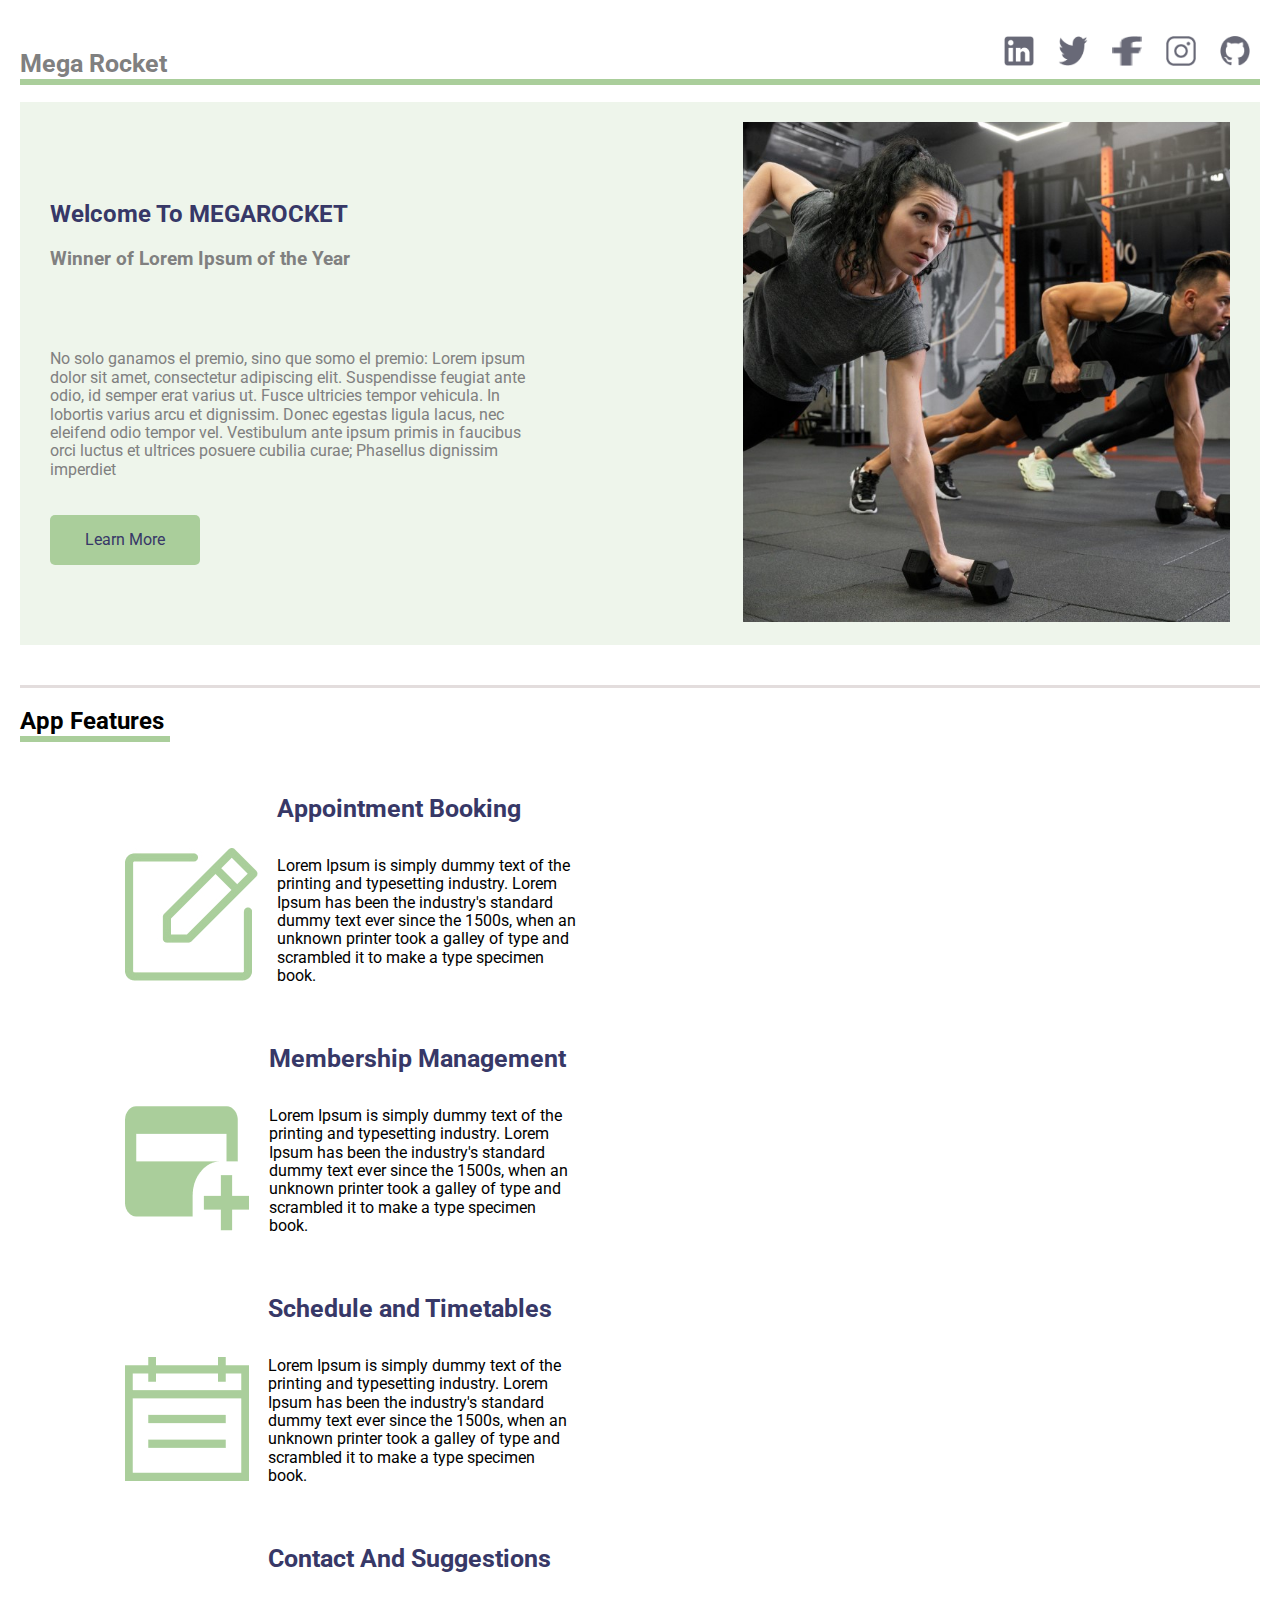
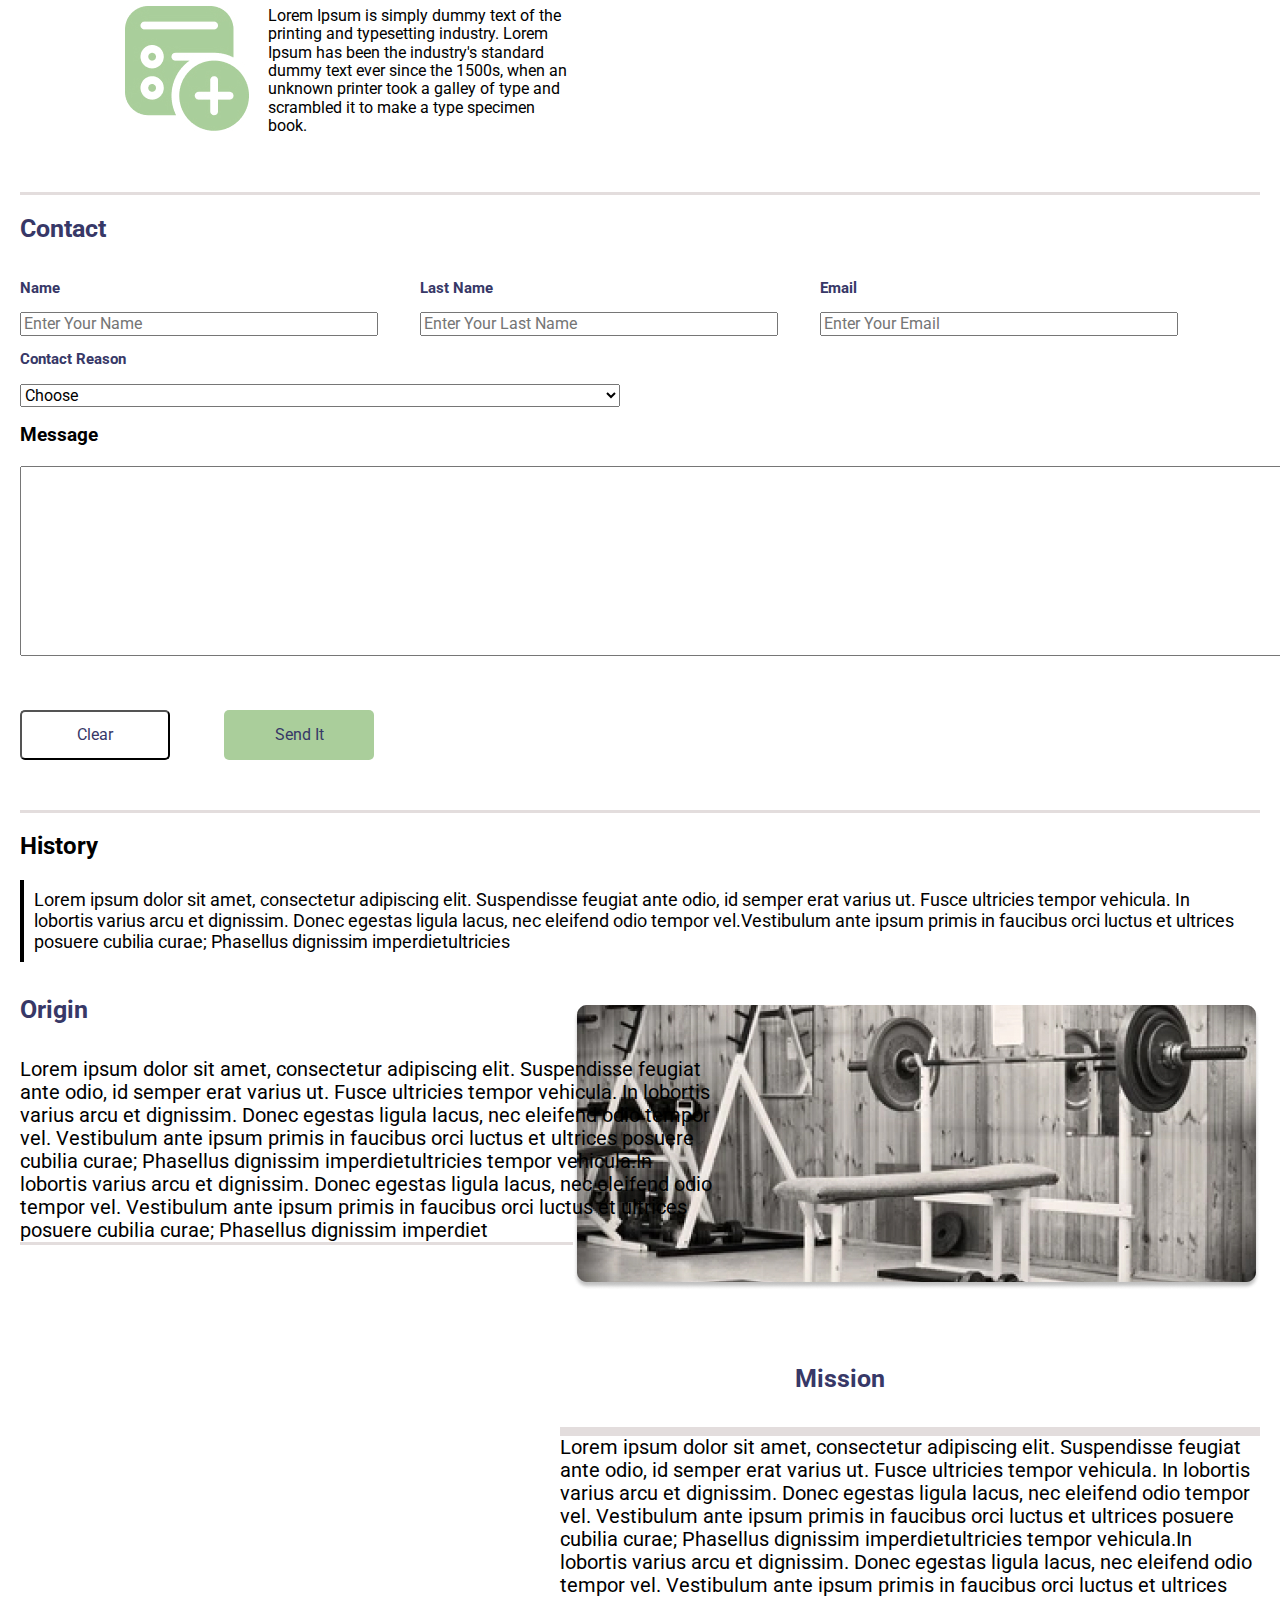
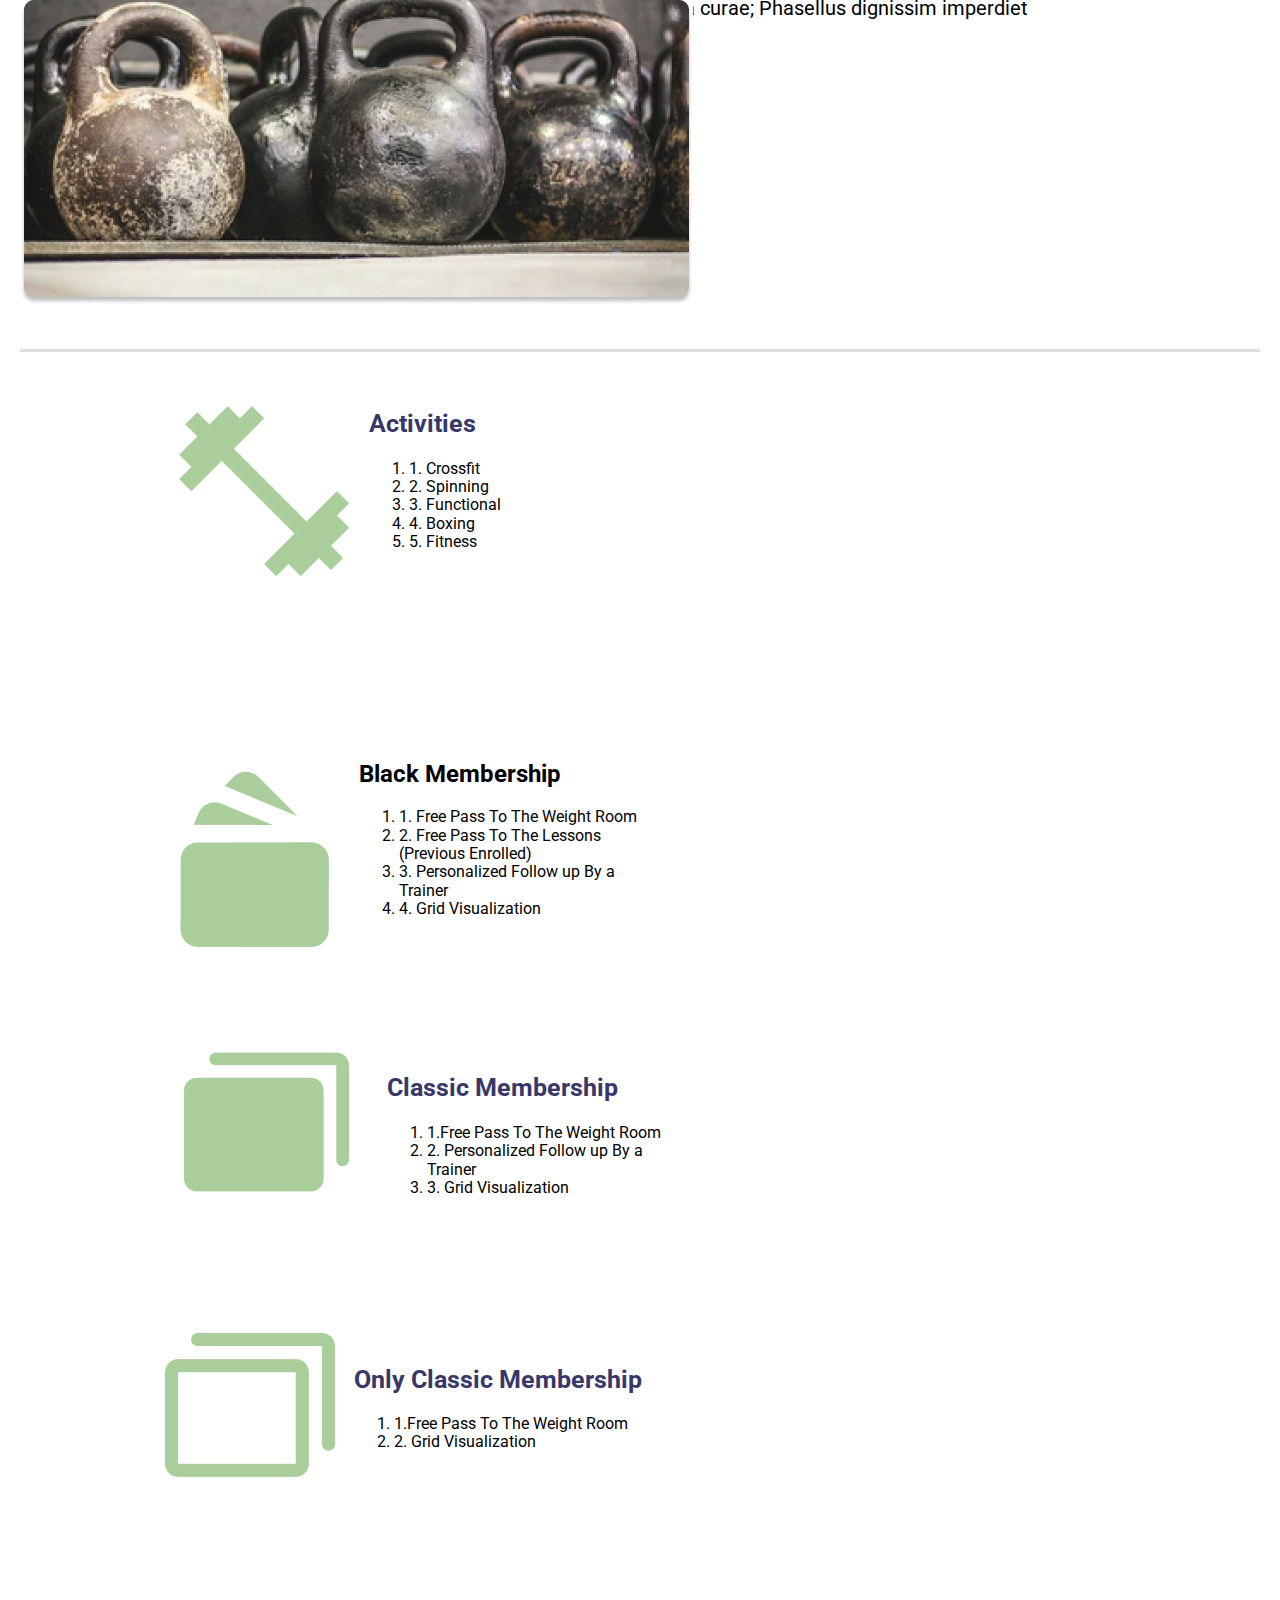
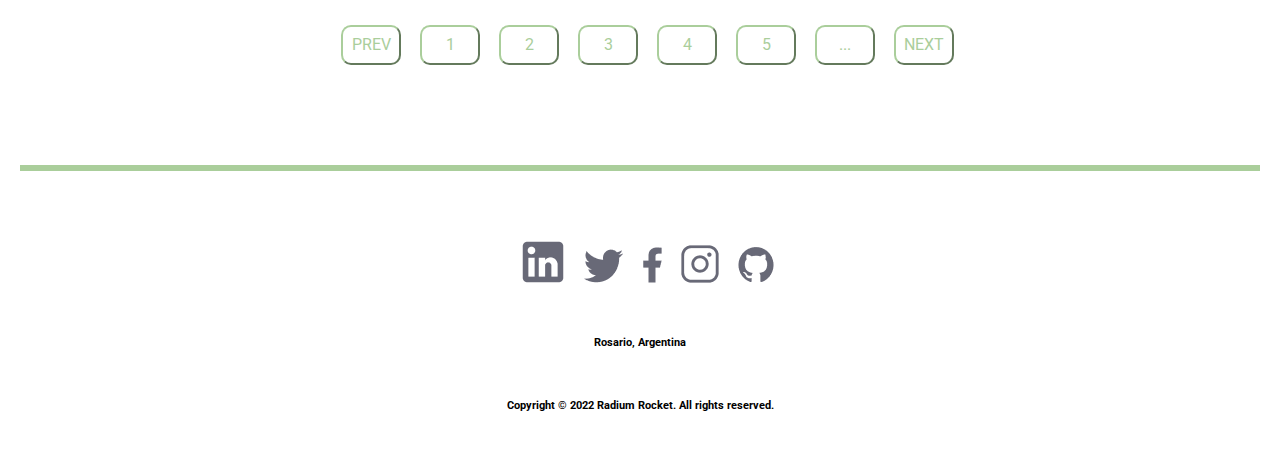
==== commit 9c750e1a: "BaSP-W03-2023: Finish good practices in css" ====
--- a/Week-03/index.html
+++ b/Week-03/index.html
@@ -14,35 +14,40 @@
     <body>
         <header>
             <h1 class="h1">Mega Rocket</h1>
-            <!-- <input placeholder="Search">
-            <aside>
-                <nav>
-                    <ul>     
-                        <li><a href="">Menu</a></li> 
-                        <li><a href="">Home</a></li>
-                        <li><a href="">SingUp</a></li>
-                        <li><a href="">Log In</a></li>
-                        <li><a href="">Contact Information</a></li>
-                    </ul>
-                </nav>
-            </aside>
-            <h2> Contact Us </h2>
-            <p>
-                Aenean ornare velit lacus, ac varius enim lorem ullamcorper dolore.
-                Proin aliquam facilisis ante interdum.Sed nulla amet lorem feugiat tempus aliquam.
-            </p>
-            <img src="assets/imgs/mail.jpg" alt="mail">
-            <p>info.megarocket@megarocket.com</p>
-            <img src="assets/imgs/bi_telephone.png" alt="phone">
-            <p>54-341-xxxxxxxxx</p>
-            <img src="assets/imgs/Home.jpg" alt="Home">
-            <p>AAA xxx, Rosario, Argentina, CP 2000</p> -->
-            <div class="media">
-                <img class="align" src="assets/imgs/in.png" alt="In">
-                <img class="align" src="assets/imgs/twt.png" alt="Twitter">
-                <img class="align" src="assets/imgs/fcb.png" alt="Facebook">
-                <img class="align" src="assets/imgs/insta.png" alt="Instagram">
-                <img class="align" src="assets/imgs/git-hub.png" alt="GitHub">
+            <div class="dn">
+                <input placeholder="Search">
+                <aside>
+                    <nav>
+                        <ul>     
+                            <li><a href="">Menu</a></li> 
+                            <li><a href="">Home</a></li>
+                            <li><a href="">SingUp</a></li>
+                            <li><a href="">Log In</a></li>
+                            <li><a href="">Contact Information</a></li>
+                        </ul>
+                    </nav>
+                </aside>
+                
+                <h2> Contact Us </h2>
+                <p>
+                    Aenean ornare velit lacus, ac varius enim lorem ullamcorper dolore.
+                    Proin aliquam facilisis ante interdum.Sed nulla amet lorem feugiat tempus aliquam.
+                </p>
+                <img src="assets/imgs/mail.jpg" alt="mail">
+                <p>info.megarocket@megarocket.com</p>
+                <img src="assets/imgs/bi_telephone.png" alt="phone">
+                <p>54-341-xxxxxxxxx</p>
+                <img src="assets/imgs/Home.jpg" alt="Home">
+                <p>AAA xxx, Rosario, Argentina, CP 2000</p>
+            </div>
+            <div>
+                <div class="media">
+                    <img class="align" src="assets/imgs/in.png" alt="In">
+                    <img class="align" src="assets/imgs/twt.png" alt="Twitter">
+                    <img class="align" src="assets/imgs/fcb.png" alt="Facebook">
+                    <img class="align" src="assets/imgs/insta.png" alt="Instagram">
+                    <img class="align" src="assets/imgs/git-hub.png" alt="GitHub">
+                </div>
             </div>
         </header>
         <main>
@@ -142,9 +147,9 @@
                         <h3 class="note-3">Contact Reason</h3>
                         <select name="format" id="format">
                             <option selected disabled> Choose </option>
-                            <option value="1">1</option>
-                            <option value="2">2</option>
-                            <option value="3">3</option>  
+                            <option value="1">I want to know about membership and cost</option>
+                            <option value="2">I want to make a question or suggestion</option>
+                            <option value="3">I want to make a contact</option>  
                         </select>
                         <h3>Message</h3>
                         <textarea
--- a/Week-03/css/styles.css
+++ b/Week-03/css/styles.css
@@ -1,15 +1,25 @@
-body {
-    font-family: 'Roboto', sans-serif;
-    background-color: white;
+body{
     margin-left: 20px;
     margin-right: 20px;
+    background-color: white;
+    font-family: 'Roboto', sans-serif;
 }
 
 .h1{
+    font-size: 25px;
+    margin-top: 50px;
+    border-bottom: 6px solid #AACE9B;
     color: grey;
-    font-size: 25px;
-    border-bottom: 6px solid #AACE9B;
-    margin-top: 50px;
+}
+
+.dn{
+    display: none;
+}
+
+.media{
+    position: relative;
+    float: right;
+    bottom: 50px;
 }
 
 .align{
@@ -19,16 +29,16 @@
     margin-top: -80px;
 }
 
-.media{
-    position: relative;
-    float: right;
-    bottom: 50px;
-}
-
 .container{
-    background-color: rgb(170, 206, 155, 0.2);
     padding: 80px 30px;
     margin-bottom: 40px;
+    background-color: rgb(170, 206, 155, 0.2);
+}
+
+.train{
+    float: right;
+    height: 500px;
+    margin-top: -60px;
 }
 
 .welcome{
@@ -40,47 +50,25 @@
 }
 
 #p{
-    color: grey;
     margin-top: 80px;
     width: 500px;
     height: auto;
-}
-
-.train{
-    float: right;
-    height: 500px;
-    margin-top: -60px;
+    color: grey;
 }
 
 .learn-more{
-    color: #373867;
-    background-color: #AACE9B;
-    border: none;
-    border-radius: 5px;
     height: 50px;
     width: 150px;
     margin-top: 20px;
-}
-
-.pages{
-    text-align: center;
-    
-}
-
-.pages > input{
-    color: #AACE9B;
-    border-color: #AACE9B;
-    background-color: #ffffff;
-    border-radius: 10px;
-    height: 40px;
-    width: 60px;
-    margin-left: 15px;
-    margin-bottom: 100px;
+    border: none;
+    border-radius: 5px;
+    background-color: #AACE9B;
+    color: #373867;
 }
 
 .line{
     border-bottom: 3px solid #E3DDDD;
-    margin-bottom: 50px;
+    margin-bottom: 10px;
 }
 
 .line-2{
@@ -88,31 +76,6 @@
     width: 150px;
 }
 
-#line-3{
-    border-bottom: 6px solid #AACE9B;
-    margin-bottom: 70px;
-}
-
-#line-4{
-    border-left: 4px solid black;
-    padding: 10px;
-    font-size: 18px;
-}
-
-#line-5{
-    border-bottom: 3px solid #E3DDDD;
-    width: 700px;
-    font-size: 20px;
-}
-
-#line-6{
-    border-top: 9px solid #E3DDDD;
-    width: 700px;
-    font-size: 20px;
-    float: right;
-    
-}
-
 .inline{
     margin-bottom: 30px;
 }
@@ -124,75 +87,17 @@
     margin-right: 125px;
 }
 
-.block-2 {
-    display: inline-block;
-    margin-left: 145px;
-}
-
 .note {
     display: inline-block;
+    position: relative;
     width: 300px;
     height: 250px;
-    position: relative;
     left: 15px;
 }
 
 .note-2{
     font-size: 25px;
     color: #373867;
-}
-
-.note-3{
-    font-size: 15px;
-    color: #373867;
-}
-
-#note-4{
-    position: relative;
-    top: 20px;
-    font-size: 25px;
-    color: #373867;
-    margin-left: 775px;
-    margin-top: 100px;
-}
-
-#pesas{
-    float: right;
-    margin-top: -260px;
-}
-
-#rusas{
-    position: relative;
-    bottom: 40px;
-}
-
-.act{
-    position: relative;
-    top: 30px;
-}
-
-.card{
-    position: relative;
-    top: 100px;
-    right: 40px;
-}
-
-.letter{
-    position: relative;
-    right: 100px;
-}
-
-.media-2{
-    text-align: center;
-    margin-bottom: 50px;
-}
-
-.media-2 > img{
-    margin-left: 15px;
-}
-
-#city{
-    text-align: center;
 }
 
 .form{
@@ -204,6 +109,11 @@
     width: 350px;
 }
 
+.note-3{
+    font-size: 15px;
+    color: #373867;
+}
+
 .select{
     display: inline-block;
     top: 30px;
@@ -221,11 +131,102 @@
 }
 
 #clear{
-    color: #373867;
-    background-color: #ffffff;
-    border-radius: 5px;
     height: 50px;
     width: 150px;
     margin-top: 20px;
     margin-right: 50px;
-}+    border-radius: 5px;
+    background-color: #ffffff;
+    color: #373867;
+}
+
+#line-4{
+    padding: 10px;
+    border-left: 4px solid black;
+    font-size: 18px;
+}
+
+#line-5{
+    width: 700px;
+    border-bottom: 3px solid #E3DDDD;
+    font-size: 20px;
+}
+
+#pesas{
+    float: right;
+    margin-top: -260px;
+}
+
+#note-4{
+    position: relative;
+    top: 20px;
+    margin-left: 775px;
+    margin-top: 100px;
+    color: #373867;
+    font-size: 25px;
+}
+
+#line-6{
+    float: right;
+    width: 700px;
+    border-top: 9px solid #E3DDDD;
+    font-size: 20px;
+}
+
+#rusas{
+    position: relative;
+    bottom: 40px;
+}
+
+.act{
+    position: relative;
+    top: 30px;
+}
+
+.block-2 {
+    display: inline-block;
+    margin-left: 145px;
+}
+
+.card{
+    position: relative;
+    top: 100px;
+    right: 40px;
+}
+
+.letter{
+    position: relative;
+    right: 100px;
+}
+
+.pages{
+    text-align: center;
+}
+
+.pages > input{
+    height: 40px;
+    width: 60px;
+    border-radius: 10px;
+    margin-left: 15px;
+    margin-bottom: 100px;
+    border-color: #AACE9B;
+    background-color: #ffffff;
+    color: #AACE9B;
+}
+
+#line-3{
+    margin-bottom: 70px;
+    border-bottom: 6px solid #AACE9B;
+}
+
+.media-2{
+    text-align: center;
+    margin-bottom: 50px;
+}
+
+.media-2 > img{
+    margin-left: 15px;
+}
+
+
+
